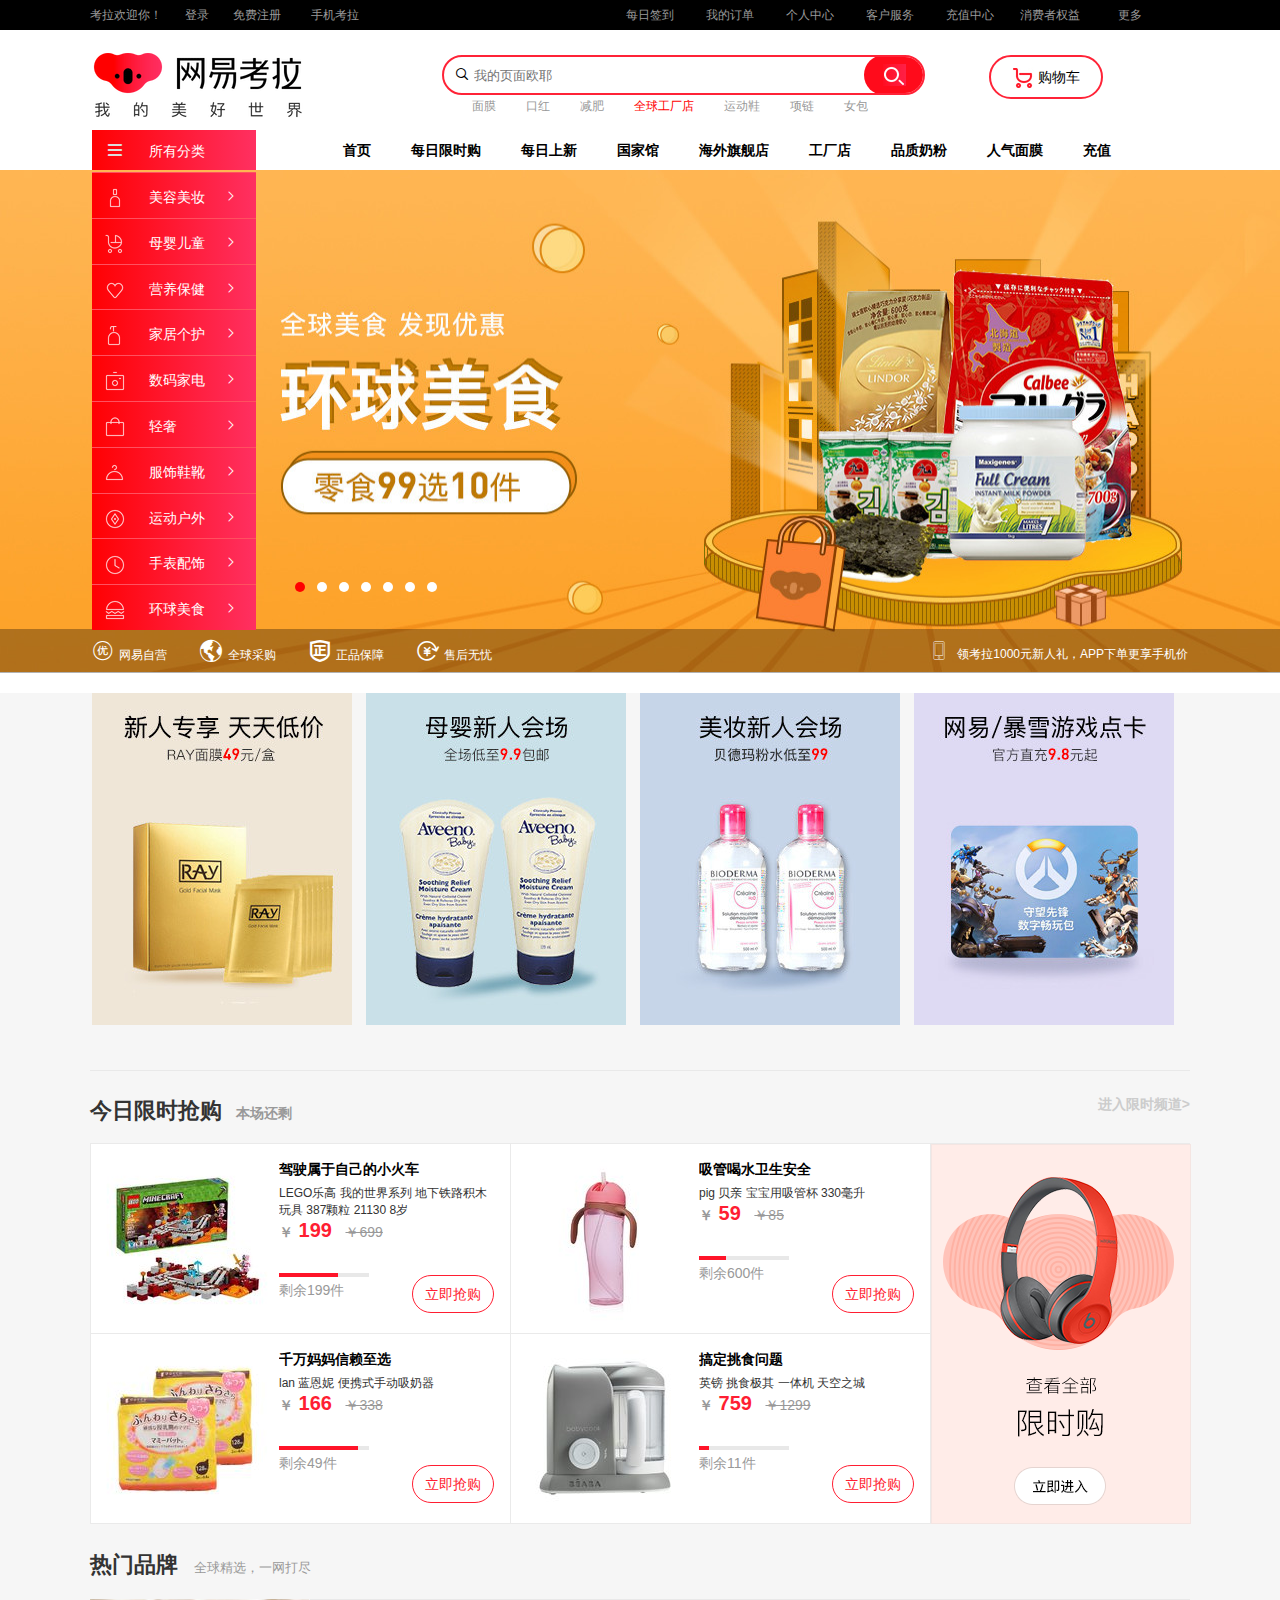
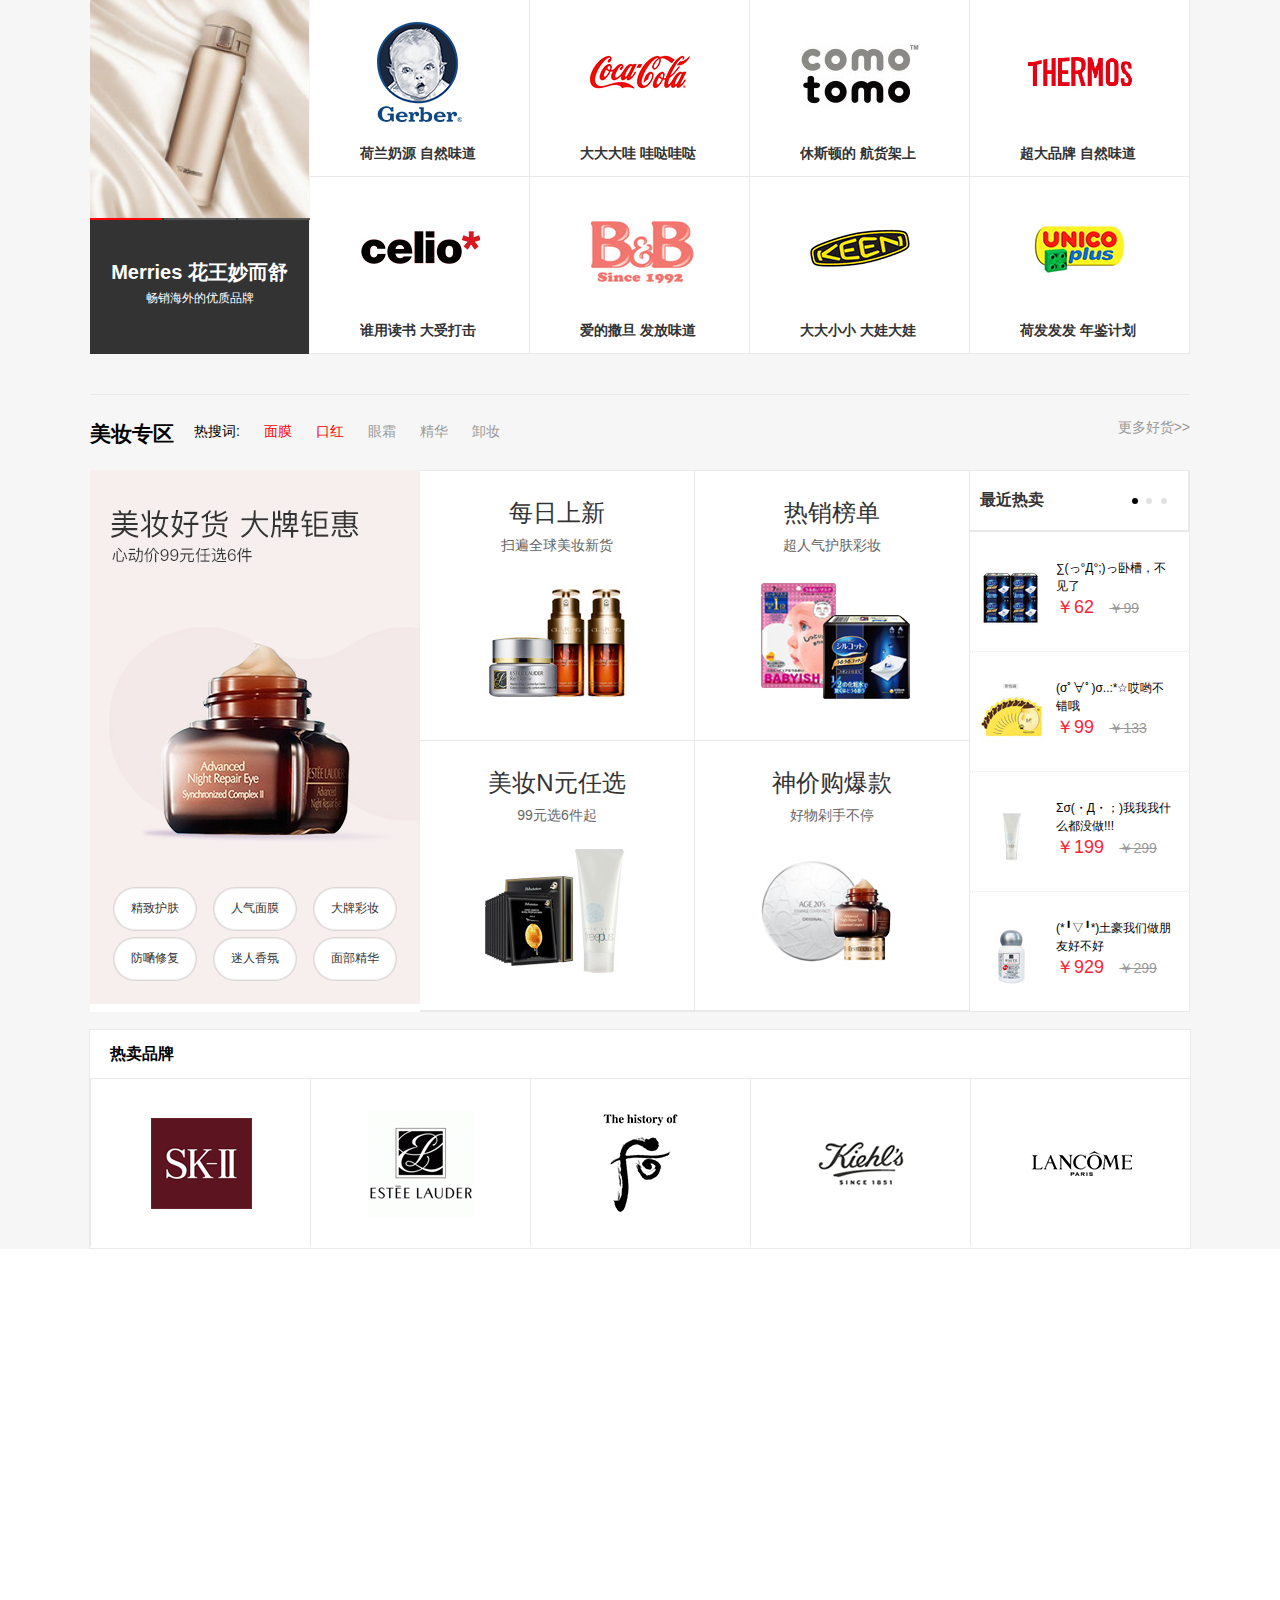
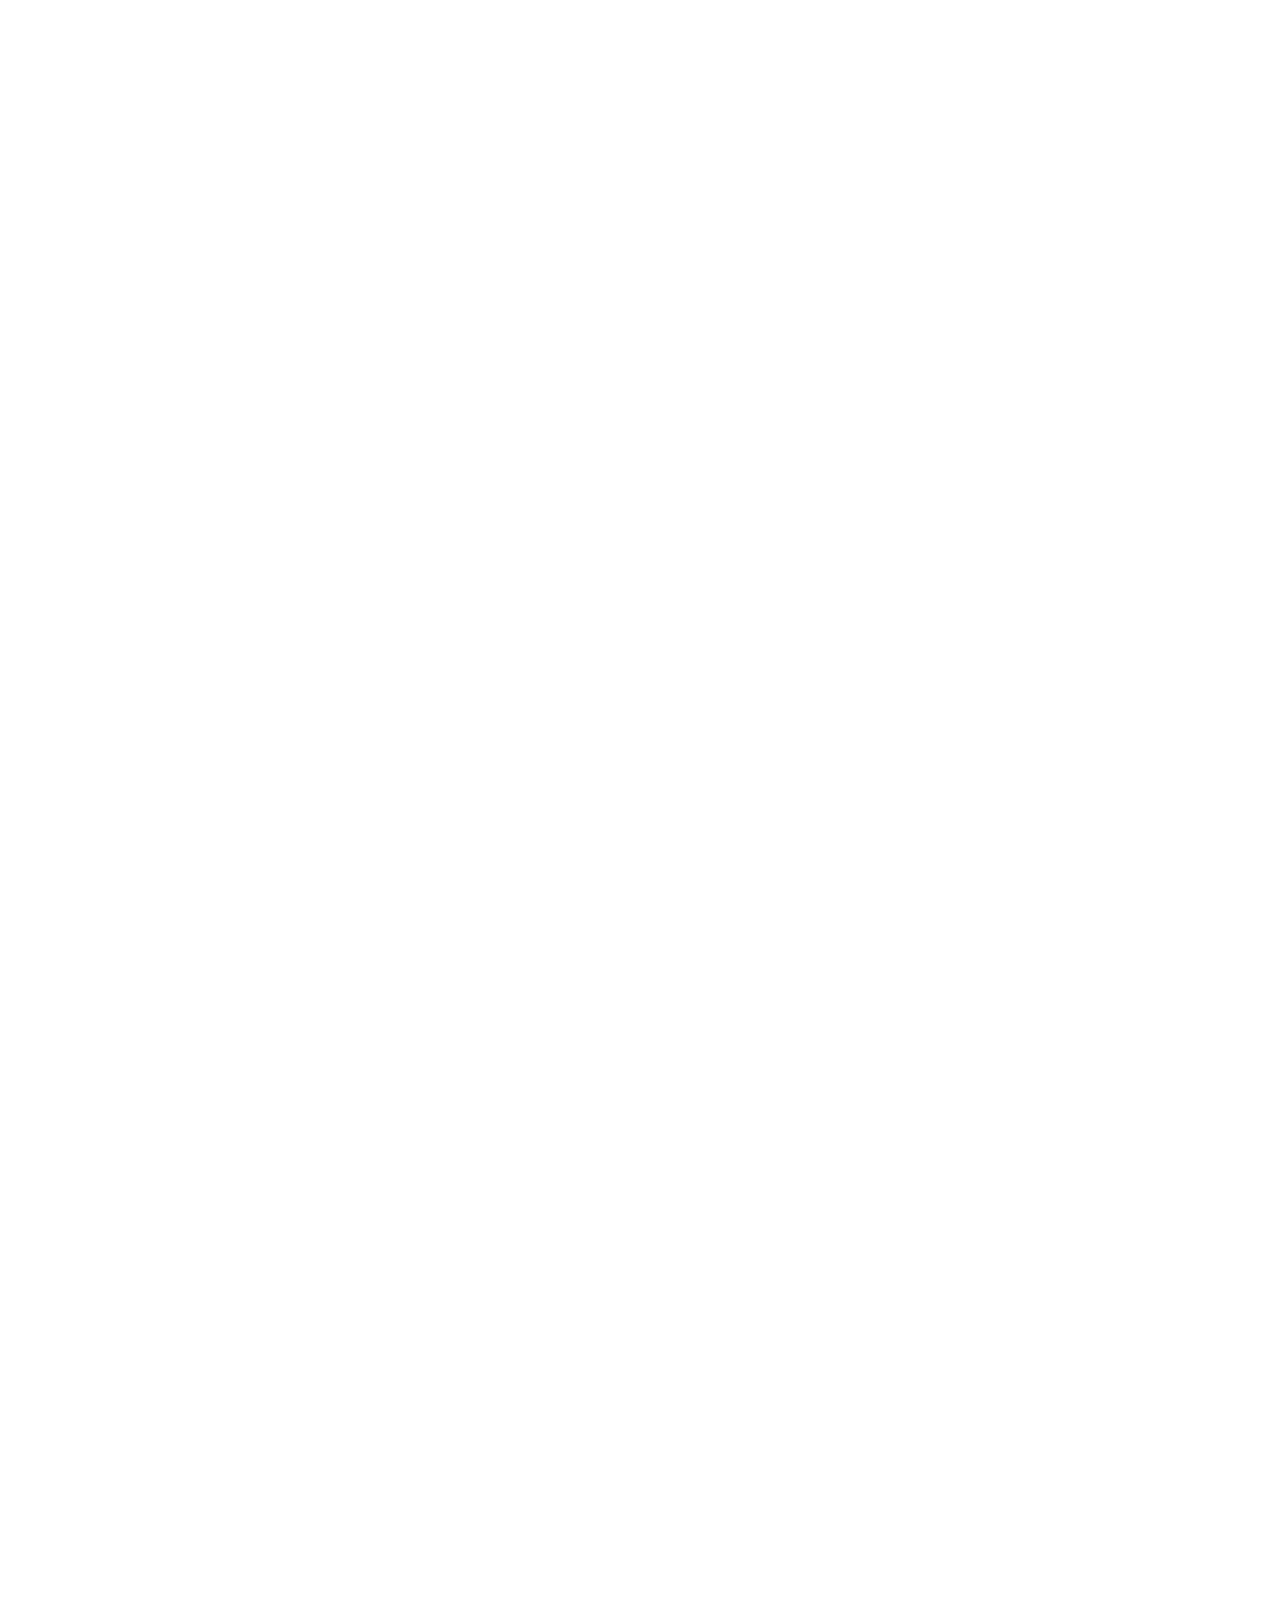
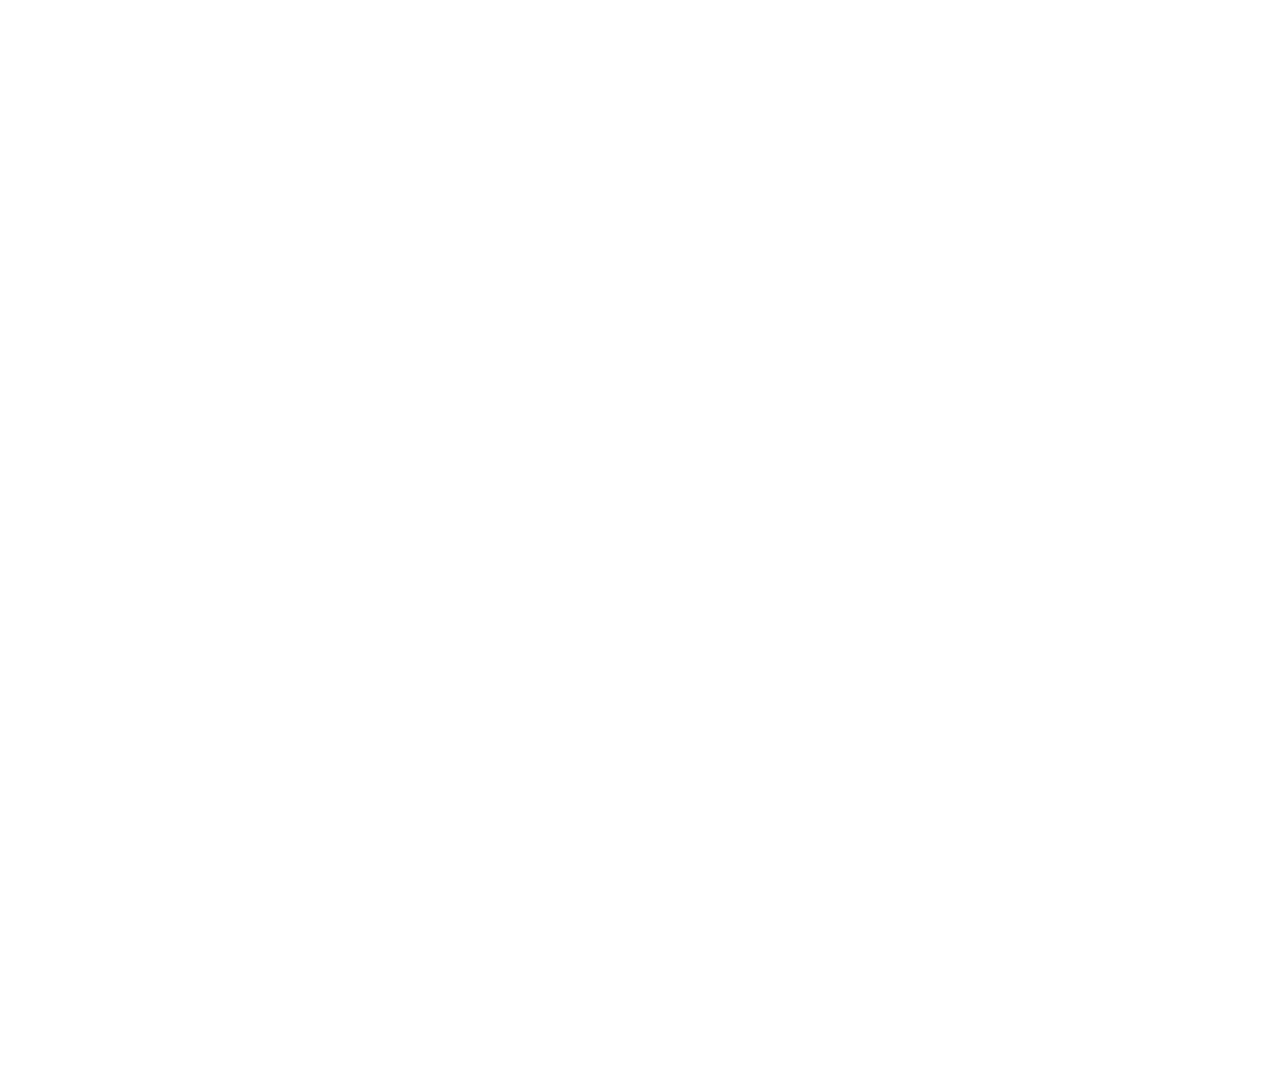
==== index.html @ 3dd7b2b2 "第一次上传" ====
<!DOCTYPE html>
<html>
	<head>
		<meta charset="UTF-8">
		<title></title>
		<link rel="stylesheet" href="css/style.css" />
		<link rel="stylesheet" href="css/style2.css" />
		<link rel="stylesheet" href="font/iconfont.css" />
	</head>
	<body>
		<!--顶部-->
		<div class="top_nav">
			<div class="top_box mar">
				<div class ="top_l left">
					<span class = "top_logo">考拉欢迎你！</span>
					<a href="">登录</a>
					<a href="">免费注册</a>
				</div>
				<div class="top_c left">
					<a href="">手机考拉</a>
						<div id="topxiazai">
							<img src="img/2dcode-yx.png" />
							<p>下载APP</p>
							<p>领1000元新人礼包</p>
						</div>
				</div>
				
				<ul class="top_r right">
					
					<li class="top_r_1">
						<a>每日签到</a>
					</li>
				
					<li class="top_r_1">
						<a>我的订单</a>
					</li>
					
					<li class="top_r_2">
						<a>个人中心</a>
						<ul>
							<li><a href="">我的优惠</a></li>
							<li><a href="">账号管理</a></li>
							<li><a href="">我的金豆</a></li>
							<li><a href="">我的红包</a></li>
							<li><a href="">售后管理</a></li>
							<li><a href="">我的优惠券</a></li>
						</ul>
					</li>
					
					<li class="top_r_2">
						<a>客户服务</a>
						<ul>
							<li><a href="">我的优惠</a></li>
							<li><a href="">账号管理</a></li>
							<li><a href="">我的金豆</a></li>
							<li><a href="">我的红包</a></li>
							<li><a href="">售后管理</a></li>
							<li><a href="">我的优惠券</a></li>
						</ul>
					</li>
					
					<li class="top_r_2">
						<a>充值中心</a>
						<ul>
							<li><a href="">我的优惠</a></li>
							<li><a href="">账号管理</a></li>
							<li><a href="">我的金豆</a></li>
							<li><a href="">我的红包</a></li>
							<li><a href="">售后管理</a></li>
							<li><a href="">我的优惠券</a></li>
						</ul>
					</li>
					
					<li class="top_r_2">
						<a>消费者权益</a>
						<ul>
							<li><a href="">我的优惠</a></li>
							<li><a href="">账号管理</a></li>
							<li><a href="">我的金豆</a></li>
							<li><a href="">我的红包</a></li>
							<li><a href="">售后管理</a></li>
							<li><a href="">我的优惠券</a></li>
						</ul>
					</li>
					
					<li class="top_r_2 top_mor top_lastli">
						<a>更多</a>
						<ul>
							<li><a href="">我的优惠</a></li>
							<li><a href="">账号管理</a></li>
							<li><a href="">我的金豆</a></li>
							<li><a href="">我的红包</a></li>
							<li><a href="">售后管理</a></li>
							<li><a href="">我的优惠券</a></li>
						</ul>
					</li>	
				</ul>				
			</div>
		</div>
		
		
		<!--header-->
		<header class="dohead">
			<div class="boxhead mar">
				<a class="head_logo" href=""><img src="logo.gif" /></a>
					<div class="dohead_c">
						<div class="findbox">
							<span><i class="iconfont findtop">&#xe6e4;</i></span>
							<input id="findhead" type="text" placeholder="我的页面欧耶">
							<span class="findlast"></span>
						</div>	
						<ul class="dohead_c_list">
							<li><a href="">面膜</a></li>
							<li><a href="">口红</a></li>
							<li><a href="">减肥</a></li>
							<li class="head_listred"><a href="">全球工厂店</a></li>
							<li><a href="">运动鞋</a></li>
							<li><a href="">项链</a></li>
							<li><a href="">女包</a></li>
						</ul>	
				</div>
					<a href="" class="shopcar">
						<i><img src="img/02.jpg"/></i>
						<span>购物车</span>
					</a>
			</div>
		</header>
		

		
		<!--导航栏-->
		<nav class="navbox">
			<div class="tabbox mar" >
				<div class="tabmuch">
					<div class="tabs"><i class="iconfont">&#xe611;</i></div>
					<span>所有分类</span>
						<ul class="tablist">
							<li>
								<img src="img/1cet9magj32_40_40.png">
								<img class="zblock" src="img/1cet9me3j68_40_40.png">
								<span>美容美妆</span>
								<i class="iconfont">&#xe612;</i>
								<!--二级菜单-->
								<div class="navcontent">
									<div class="navcontent_left">
										<div class="navcontent_leftt">
											<div class="navcontent_leftt_l">
												<p>护肤</p>
												<a style="color:red" href="">洁面</a>
												<a href="">卸妆</a>
												<a style="color:red" href="">爽肤水</a>
												<a href="">面霜</a>
												<a href="">眼部护理</a>
												<a style="color:red" href="">精华</a>
												<a style="color:red" href="">乳液/凝胶</a>
												<a href="">手/足护理</a>
												<a href="">身体护理</a>
												<a href="">唇部护理</a>
												<a style="color:red" href="">护肤套装</a>
												<a style="color:red" href="">男士面膜</a>
												<a href="">精油理疗</a>
												<a href="">面部护肤</a>
												<a style="color:red" href="">男士护肤</a>
												
											</div>
											<div class="navcontent_leftt_r">
												<p>面膜</p>
												<a href="">美迪惠尔</a>
												<a href="">jmsolution</a>
												<a style="color:red" href="">RAY</a>
												<a href="">Dr.jart+</a>
												<a href="">JAYJUN</a>
												<a href="">春雨</a>
												<a href="">SNP</a>
												<a style="color:red" href="">佑天兰</a>
												<a href="">香蒲丽</a>
												<a href="">森田药妆</a>
												<a href="">肌美精</a>
												<a href="">丽得姿</a>
												<a href="">其他面膜</a>
												
											</div>
										</div>
										<div class="navcontent_leftc">
											<div class="navcontent_leftcl">
												<p>防晒修复</p>
												<a href="">BB霜/CC霜</a>
												<a href="">唇膏/彩妆</a>
												<a href="">隔离/装前</a>
												<a href="">粉底</a>
												<a href="">粉饼/散粉</a>
												<a style="color:red" href="">美甲</a>
												<a style="color:red" href="">眼线</a>
												<a href="">眉笔</a>
												<a style="color:red" href="">睫毛膏</a>
												<a href="">眼影</a>
												<a href="">腮红</a>
												<a href="">遮瑕</a>
												<a href="">高光/修颜</a>
												<a style="color:red" href="">香水</a>
												<a href="">化妆工具</a>
												<a href="">彩妆工具</a>
											</div>
											<div class="navcontent_leftcr">
												<p>彩妆</p>
												<a href="">安耐晒</a>
												<a href="">娜丽丝</a>
												<a href="">RE.CIPE</a>
												<a href="">碧柔</a>
												<a style="color:red" href="">水宝宝</a>
												<a href="">香蕉船</a>
												<a href="">ultrasun</a>
												<a href="">苏菲娜</a>
												<a href="">高丝</a>
												<a href="">其他防晒</a>
											</div>	
										</div>											
										<div  class="navcontent_leftb">
											<p>香水/香氛</p>
											<a href="">男士香水</a>
											<a href="">女士香水</a>
											<a href="">香水套装</a>
										</div>
									</div>
									<div class="navrightbox">
										<div class="navcontent_rigt">
											<a href=""><img src="img/ieft86iu85_120_120.jpg" alt="" /></a>
											<a href=""><img src="img/idvqc2kv42.jpg" alt="" /></a>
											<a href=""><img src="img/iedmyq5196.jpg" alt="" /></a>
											<a href=""><img src="img/ie9wevvj80.jpg" alt="" /></a>
											<a href=""><img src="img/iewe99dw5_300_300.jpg" alt="" /></a>
											<a href=""><img src="img/iewkwf9w41_300_300.jpg" alt="" /></a>
										</div>
										<div class="navcontern_rigb">
											<a href=""><img src="img/iqmf9t6y71_244_100.jpg" /></a>
										</div>
									</div>
									
								</div>
							
							</li>
							
							<li>
								<img src="img/1cet9lmhg85_40_40.png">
								<img class="zblock" src="img/1cet9ls7k45_40_40.png">
								<span>母婴儿童</span>
								<i class="iconfont">&#xe612;</i>
								<div class="navcontent">
									<div class="navcontent_left">
										<div class="navcontent_leftt">
											<div class="navcontent_leftt_l">
												<p>护肤</p>
												<a style="color:red" href="">洁面</a>
												<a href="">卸妆</a>
												<a style="color:red" href="">爽肤水</a>
												<a href="">面霜</a>
												<a href="">眼部护理</a>
												<a style="color:red" href="">精华</a>
												<a style="color:red" href="">乳液/凝胶</a>
												<a href="">手/足护理</a>
												<a href="">身体护理</a>
												<a href="">唇部护理</a>
												<a style="color:red" href="">护肤套装</a>
												<a style="color:red" href="">男士面膜</a>
												<a href="">精油理疗</a>
												<a href="">面部护肤</a>
												<a style="color:red" href="">男士护肤</a>
												
											</div>
											<div class="navcontent_leftt_r">
												<p>面膜</p>
												<a href="">美迪惠尔</a>
												<a href="">jmsolution</a>
												<a style="color:red" href="">RAY</a>
												<a href="">Dr.jart+</a>
												<a href="">JAYJUN</a>
												<a href="">春雨</a>
												<a href="">SNP</a>
												<a style="color:red" href="">佑天兰</a>
												<a href="">香蒲丽</a>
												<a href="">森田药妆</a>
												<a href="">肌美精</a>
												<a href="">丽得姿</a>
												<a href="">其他面膜</a>
												
											</div>
										</div>
										<div class="navcontent_leftc">
											<div class="navcontent_leftcl">
												<p>防晒修复</p>
												<a href="">BB霜/CC霜</a>
												<a href="">唇膏/彩妆</a>
												<a href="">隔离/装前</a>
												<a href="">粉底</a>
												<a href="">粉饼/散粉</a>
												<a style="color:red" href="">美甲</a>
												<a style="color:red" href="">眼线</a>
												<a href="">眉笔</a>
												<a style="color:red" href="">睫毛膏</a>
												<a href="">眼影</a>
												<a href="">腮红</a>
												<a href="">遮瑕</a>
												<a href="">高光/修颜</a>
												<a style="color:red" href="">香水</a>
												<a href="">化妆工具</a>
												<a href="">彩妆工具</a>
											</div>
											<div class="navcontent_leftcr">
												<p>彩妆</p>
												<a href="">安耐晒</a>
												<a href="">娜丽丝</a>
												<a href="">RE.CIPE</a>
												<a href="">碧柔</a>
												<a style="color:red" href="">水宝宝</a>
												<a href="">香蕉船</a>
												<a href="">ultrasun</a>
												<a href="">苏菲娜</a>
												<a href="">高丝</a>
												<a href="">其他防晒</a>
											</div>	
										</div>											
										<div  class="navcontent_leftb">
											<p>香水/香氛</p>
											<a href="">男士香水</a>
											<a href="">女士香水</a>
											<a href="">香水套装</a>
										</div>
									</div>
									<div class="navrightbox">
										<div class="navcontent_rigt">
											<a href=""><img src="img/ieft86iu85_120_120.jpg" alt="" /></a>
											<a href=""><img src="img/idvqc2kv42.jpg" alt="" /></a>
											<a href=""><img src="img/iedmyq5196.jpg" alt="" /></a>
											<a href=""><img src="img/ie9wevvj80.jpg" alt="" /></a>
											<a href=""><img src="img/iewe99dw5_300_300.jpg" alt="" /></a>
											<a href=""><img src="img/iewkwf9w41_300_300.jpg" alt="" /></a>
										</div>
										<div class="navcontern_rigb">
											<a href=""><img src="img/iqmf9t6y71_244_100.jpg" /></a>
										</div>
									</div>
									
								</div>
							</li>
							<li>
								<img src="img/1cet9no5t81_40_40.png">
								<img class="zblock" src="img/1cet9nrmp35_40_40.png">
								<span>营养保健</span>
								<i class="iconfont">&#xe612;</i>
								<div class="navcontent">
									<div class="navcontent_left">
										<div class="navcontent_leftt">
											<div class="navcontent_leftt_l">
												<p>护肤</p>
												<a style="color:red" href="">洁面</a>
												<a href="">卸妆</a>
												<a style="color:red" href="">爽肤水</a>
												<a href="">面霜</a>
												<a href="">眼部护理</a>
												<a style="color:red" href="">精华</a>
												<a style="color:red" href="">乳液/凝胶</a>
												<a href="">手/足护理</a>
												<a href="">身体护理</a>
												<a href="">唇部护理</a>
												<a style="color:red" href="">护肤套装</a>
												<a style="color:red" href="">男士面膜</a>
												<a href="">精油理疗</a>
												<a href="">面部护肤</a>
												<a style="color:red" href="">男士护肤</a>
												
											</div>
											<div class="navcontent_leftt_r">
												<p>面膜</p>
												<a href="">美迪惠尔</a>
												<a href="">jmsolution</a>
												<a style="color:red" href="">RAY</a>
												<a href="">Dr.jart+</a>
												<a href="">JAYJUN</a>
												<a href="">春雨</a>
												<a href="">SNP</a>
												<a style="color:red" href="">佑天兰</a>
												<a href="">香蒲丽</a>
												<a href="">森田药妆</a>
												<a href="">肌美精</a>
												<a href="">丽得姿</a>
												<a href="">其他面膜</a>
												
											</div>
										</div>
										<div class="navcontent_leftc">
											<div class="navcontent_leftcl">
												<p>防晒修复</p>
												<a href="">BB霜/CC霜</a>
												<a href="">唇膏/彩妆</a>
												<a href="">隔离/装前</a>
												<a href="">粉底</a>
												<a href="">粉饼/散粉</a>
												<a style="color:red" href="">美甲</a>
												<a style="color:red" href="">眼线</a>
												<a href="">眉笔</a>
												<a style="color:red" href="">睫毛膏</a>
												<a href="">眼影</a>
												<a href="">腮红</a>
												<a href="">遮瑕</a>
												<a href="">高光/修颜</a>
												<a style="color:red" href="">香水</a>
												<a href="">化妆工具</a>
												<a href="">彩妆工具</a>
											</div>
											<div class="navcontent_leftcr">
												<p>彩妆</p>
												<a href="">安耐晒</a>
												<a href="">娜丽丝</a>
												<a href="">RE.CIPE</a>
												<a href="">碧柔</a>
												<a style="color:red" href="">水宝宝</a>
												<a href="">香蕉船</a>
												<a href="">ultrasun</a>
												<a href="">苏菲娜</a>
												<a href="">高丝</a>
												<a href="">其他防晒</a>
											</div>	
										</div>											
										<div  class="navcontent_leftb">
											<p>香水/香氛</p>
											<a href="">男士香水</a>
											<a href="">女士香水</a>
											<a href="">香水套装</a>
										</div>
									</div>
									<div class="navrightbox">
										<div class="navcontent_rigt">
											<a href=""><img src="img/ieft86iu85_120_120.jpg" alt="" /></a>
											<a href=""><img src="img/idvqc2kv42.jpg" alt="" /></a>
											<a href=""><img src="img/iedmyq5196.jpg" alt="" /></a>
											<a href=""><img src="img/ie9wevvj80.jpg" alt="" /></a>
											<a href=""><img src="img/iewe99dw5_300_300.jpg" alt="" /></a>
											<a href=""><img src="img/iewkwf9w41_300_300.jpg" alt="" /></a>
										</div>
										<div class="navcontern_rigb">
											<a href=""><img src="img/iqmf9t6y71_244_100.jpg" /></a>
										</div>
									</div>
									
								</div>
							</li>
							<li>
								<img src="img/1cet9n9g361_40_40.png">
								<img class="zblock" src="img/1cet9ndou57_40_40.png">
								<span>家居个护</span>
								<i class="iconfont">&#xe612;</i>
								<div class="navcontent">
									<div class="navcontent_left">
										<div class="navcontent_leftt">
											<div class="navcontent_leftt_l">
												<p>护肤</p>
												<a style="color:red" href="">洁面</a>
												<a href="">卸妆</a>
												<a style="color:red" href="">爽肤水</a>
												<a href="">面霜</a>
												<a href="">眼部护理</a>
												<a style="color:red" href="">精华</a>
												<a style="color:red" href="">乳液/凝胶</a>
												<a href="">手/足护理</a>
												<a href="">身体护理</a>
												<a href="">唇部护理</a>
												<a style="color:red" href="">护肤套装</a>
												<a style="color:red" href="">男士面膜</a>
												<a href="">精油理疗</a>
												<a href="">面部护肤</a>
												<a style="color:red" href="">男士护肤</a>
												
											</div>
											<div class="navcontent_leftt_r">
												<p>面膜</p>
												<a href="">美迪惠尔</a>
												<a href="">jmsolution</a>
												<a style="color:red" href="">RAY</a>
												<a href="">Dr.jart+</a>
												<a href="">JAYJUN</a>
												<a href="">春雨</a>
												<a href="">SNP</a>
												<a style="color:red" href="">佑天兰</a>
												<a href="">香蒲丽</a>
												<a href="">森田药妆</a>
												<a href="">肌美精</a>
												<a href="">丽得姿</a>
												<a href="">其他面膜</a>
												
											</div>
										</div>
										<div class="navcontent_leftc">
											<div class="navcontent_leftcl">
												<p>防晒修复</p>
												<a href="">BB霜/CC霜</a>
												<a href="">唇膏/彩妆</a>
												<a href="">隔离/装前</a>
												<a href="">粉底</a>
												<a href="">粉饼/散粉</a>
												<a style="color:red" href="">美甲</a>
												<a style="color:red" href="">眼线</a>
												<a href="">眉笔</a>
												<a style="color:red" href="">睫毛膏</a>
												<a href="">眼影</a>
												<a href="">腮红</a>
												<a href="">遮瑕</a>
												<a href="">高光/修颜</a>
												<a style="color:red" href="">香水</a>
												<a href="">化妆工具</a>
												<a href="">彩妆工具</a>
											</div>
											<div class="navcontent_leftcr">
												<p>彩妆</p>
												<a href="">安耐晒</a>
												<a href="">娜丽丝</a>
												<a href="">RE.CIPE</a>
												<a href="">碧柔</a>
												<a style="color:red" href="">水宝宝</a>
												<a href="">香蕉船</a>
												<a href="">ultrasun</a>
												<a href="">苏菲娜</a>
												<a href="">高丝</a>
												<a href="">其他防晒</a>
											</div>	
										</div>											
										<div  class="navcontent_leftb">
											<p>香水/香氛</p>
											<a href="">男士香水</a>
											<a href="">女士香水</a>
											<a href="">香水套装</a>
										</div>
									</div>
									<div class="navrightbox">
										<div class="navcontent_rigt">
											<a href=""><img src="img/ieft86iu85_120_120.jpg" alt="" /></a>
											<a href=""><img src="img/idvqc2kv42.jpg" alt="" /></a>
											<a href=""><img src="img/iedmyq5196.jpg" alt="" /></a>
											<a href=""><img src="img/ie9wevvj80.jpg" alt="" /></a>
											<a href=""><img src="img/iewe99dw5_300_300.jpg" alt="" /></a>
											<a href=""><img src="img/iewkwf9w41_300_300.jpg" alt="" /></a>
										</div>
										<div class="navcontern_rigb">
											<a href=""><img src="img/iqmf9t6y71_244_100.jpg" /></a>
										</div>
									</div>
									
								</div>
							</li>
							<li>
								<img src="img/1cet9ogop45_40_40.png">
								<img class="zblock" src="img/1cet9ojpr14_40_40.png">
								<span>数码家电</span>
								<i class="iconfont">&#xe612;</i>
								<div class="navcontent">
									<div class="navcontent_left">
										<div class="navcontent_leftt">
											<div class="navcontent_leftt_l">
												<p>护肤</p>
												<a style="color:red" href="">洁面</a>
												<a href="">卸妆</a>
												<a style="color:red" href="">爽肤水</a>
												<a href="">面霜</a>
												<a href="">眼部护理</a>
												<a style="color:red" href="">精华</a>
												<a style="color:red" href="">乳液/凝胶</a>
												<a href="">手/足护理</a>
												<a href="">身体护理</a>
												<a href="">唇部护理</a>
												<a style="color:red" href="">护肤套装</a>
												<a style="color:red" href="">男士面膜</a>
												<a href="">精油理疗</a>
												<a href="">面部护肤</a>
												<a style="color:red" href="">男士护肤</a>
												
											</div>
											<div class="navcontent_leftt_r">
												<p>面膜</p>
												<a href="">美迪惠尔</a>
												<a href="">jmsolution</a>
												<a style="color:red" href="">RAY</a>
												<a href="">Dr.jart+</a>
												<a href="">JAYJUN</a>
												<a href="">春雨</a>
												<a href="">SNP</a>
												<a style="color:red" href="">佑天兰</a>
												<a href="">香蒲丽</a>
												<a href="">森田药妆</a>
												<a href="">肌美精</a>
												<a href="">丽得姿</a>
												<a href="">其他面膜</a>
												
											</div>
										</div>
										<div class="navcontent_leftc">
											<div class="navcontent_leftcl">
												<p>防晒修复</p>
												<a href="">BB霜/CC霜</a>
												<a href="">唇膏/彩妆</a>
												<a href="">隔离/装前</a>
												<a href="">粉底</a>
												<a href="">粉饼/散粉</a>
												<a style="color:red" href="">美甲</a>
												<a style="color:red" href="">眼线</a>
												<a href="">眉笔</a>
												<a style="color:red" href="">睫毛膏</a>
												<a href="">眼影</a>
												<a href="">腮红</a>
												<a href="">遮瑕</a>
												<a href="">高光/修颜</a>
												<a style="color:red" href="">香水</a>
												<a href="">化妆工具</a>
												<a href="">彩妆工具</a>
											</div>
											<div class="navcontent_leftcr">
												<p>彩妆</p>
												<a href="">安耐晒</a>
												<a href="">娜丽丝</a>
												<a href="">RE.CIPE</a>
												<a href="">碧柔</a>
												<a style="color:red" href="">水宝宝</a>
												<a href="">香蕉船</a>
												<a href="">ultrasun</a>
												<a href="">苏菲娜</a>
												<a href="">高丝</a>
												<a href="">其他防晒</a>
											</div>	
										</div>											
										<div  class="navcontent_leftb">
											<p>香水/香氛</p>
											<a href="">男士香水</a>
											<a href="">女士香水</a>
											<a href="">香水套装</a>
										</div>
									</div>
									<div class="navrightbox">
										<div class="navcontent_rigt">
											<a href=""><img src="img/ieft86iu85_120_120.jpg" alt="" /></a>
											<a href=""><img src="img/idvqc2kv42.jpg" alt="" /></a>
											<a href=""><img src="img/iedmyq5196.jpg" alt="" /></a>
											<a href=""><img src="img/ie9wevvj80.jpg" alt="" /></a>
											<a href=""><img src="img/iewe99dw5_300_300.jpg" alt="" /></a>
											<a href=""><img src="img/iewkwf9w41_300_300.jpg" alt="" /></a>
										</div>
										<div class="navcontern_rigb">
											<a href=""><img src="img/iqmf9t6y71_244_100.jpg" /></a>
										</div>
									</div>
									
								</div>
							</li>
							<li>
								<img src="img/1cet9mvrc65_40_40.png">
								<img class="zblock" src="img/1cet9msvd91_40_40.png">
								<span>轻奢</span>
								<i class="iconfont">&#xe612;</i>
								<div class="navcontent">
									<div class="navcontent_left">
										<div class="navcontent_leftt">
											<div class="navcontent_leftt_l">
												<p>护肤</p>
												<a style="color:red" href="">洁面</a>
												<a href="">卸妆</a>
												<a style="color:red" href="">爽肤水</a>
												<a href="">面霜</a>
												<a href="">眼部护理</a>
												<a style="color:red" href="">精华</a>
												<a style="color:red" href="">乳液/凝胶</a>
												<a href="">手/足护理</a>
												<a href="">身体护理</a>
												<a href="">唇部护理</a>
												<a style="color:red" href="">护肤套装</a>
												<a style="color:red" href="">男士面膜</a>
												<a href="">精油理疗</a>
												<a href="">面部护肤</a>
												<a style="color:red" href="">男士护肤</a>
												
											</div>
											<div class="navcontent_leftt_r">
												<p>面膜</p>
												<a href="">美迪惠尔</a>
												<a href="">jmsolution</a>
												<a style="color:red" href="">RAY</a>
												<a href="">Dr.jart+</a>
												<a href="">JAYJUN</a>
												<a href="">春雨</a>
												<a href="">SNP</a>
												<a style="color:red" href="">佑天兰</a>
												<a href="">香蒲丽</a>
												<a href="">森田药妆</a>
												<a href="">肌美精</a>
												<a href="">丽得姿</a>
												<a href="">其他面膜</a>
												
											</div>
										</div>
										<div class="navcontent_leftc">
											<div class="navcontent_leftcl">
												<p>防晒修复</p>
												<a href="">BB霜/CC霜</a>
												<a href="">唇膏/彩妆</a>
												<a href="">隔离/装前</a>
												<a href="">粉底</a>
												<a href="">粉饼/散粉</a>
												<a style="color:red" href="">美甲</a>
												<a style="color:red" href="">眼线</a>
												<a href="">眉笔</a>
												<a style="color:red" href="">睫毛膏</a>
												<a href="">眼影</a>
												<a href="">腮红</a>
												<a href="">遮瑕</a>
												<a href="">高光/修颜</a>
												<a style="color:red" href="">香水</a>
												<a href="">化妆工具</a>
												<a href="">彩妆工具</a>
											</div>
											<div class="navcontent_leftcr">
												<p>彩妆</p>
												<a href="">安耐晒</a>
												<a href="">娜丽丝</a>
												<a href="">RE.CIPE</a>
												<a href="">碧柔</a>
												<a style="color:red" href="">水宝宝</a>
												<a href="">香蕉船</a>
												<a href="">ultrasun</a>
												<a href="">苏菲娜</a>
												<a href="">高丝</a>
												<a href="">其他防晒</a>
											</div>	
										</div>											
										<div  class="navcontent_leftb">
											<p>香水/香氛</p>
											<a href="">男士香水</a>
											<a href="">女士香水</a>
											<a href="">香水套装</a>
										</div>
									</div>
									<div class="navrightbox">
										<div class="navcontent_rigt">
											<a href=""><img src="img/ieft86iu85_120_120.jpg" alt="" /></a>
											<a href=""><img src="img/idvqc2kv42.jpg" alt="" /></a>
											<a href=""><img src="img/iedmyq5196.jpg" alt="" /></a>
											<a href=""><img src="img/ie9wevvj80.jpg" alt="" /></a>
											<a href=""><img src="img/iewe99dw5_300_300.jpg" alt="" /></a>
											<a href=""><img src="img/iewkwf9w41_300_300.jpg" alt="" /></a>
										</div>
										<div class="navcontern_rigb">
											<a href=""><img src="img/iqmf9t6y71_244_100.jpg" /></a>
										</div>
									</div>
									
								</div>
							</li>
							<li>
								<img src="img/1cet9peo633_40_40.png">
								<img class="zblock" src="img/1cet9pia154_40_40.png">
								<span>服饰鞋靴</span>
								<i class="iconfont">&#xe612;</i>
								<div class="navcontent">
									<div class="navcontent_left">
										<div class="navcontent_leftt">
											<div class="navcontent_leftt_l">
												<p>护肤</p>
												<a style="color:red" href="">洁面</a>
												<a href="">卸妆</a>
												<a style="color:red" href="">爽肤水</a>
												<a href="">面霜</a>
												<a href="">眼部护理</a>
												<a style="color:red" href="">精华</a>
												<a style="color:red" href="">乳液/凝胶</a>
												<a href="">手/足护理</a>
												<a href="">身体护理</a>
												<a href="">唇部护理</a>
												<a style="color:red" href="">护肤套装</a>
												<a style="color:red" href="">男士面膜</a>
												<a href="">精油理疗</a>
												<a href="">面部护肤</a>
												<a style="color:red" href="">男士护肤</a>
												
											</div>
											<div class="navcontent_leftt_r">
												<p>面膜</p>
												<a href="">美迪惠尔</a>
												<a href="">jmsolution</a>
												<a style="color:red" href="">RAY</a>
												<a href="">Dr.jart+</a>
												<a href="">JAYJUN</a>
												<a href="">春雨</a>
												<a href="">SNP</a>
												<a style="color:red" href="">佑天兰</a>
												<a href="">香蒲丽</a>
												<a href="">森田药妆</a>
												<a href="">肌美精</a>
												<a href="">丽得姿</a>
												<a href="">其他面膜</a>
												
											</div>
										</div>
										<div class="navcontent_leftc">
											<div class="navcontent_leftcl">
												<p>防晒修复</p>
												<a href="">BB霜/CC霜</a>
												<a href="">唇膏/彩妆</a>
												<a href="">隔离/装前</a>
												<a href="">粉底</a>
												<a href="">粉饼/散粉</a>
												<a style="color:red" href="">美甲</a>
												<a style="color:red" href="">眼线</a>
												<a href="">眉笔</a>
												<a style="color:red" href="">睫毛膏</a>
												<a href="">眼影</a>
												<a href="">腮红</a>
												<a href="">遮瑕</a>
												<a href="">高光/修颜</a>
												<a style="color:red" href="">香水</a>
												<a href="">化妆工具</a>
												<a href="">彩妆工具</a>
											</div>
											<div class="navcontent_leftcr">
												<p>彩妆</p>
												<a href="">安耐晒</a>
												<a href="">娜丽丝</a>
												<a href="">RE.CIPE</a>
												<a href="">碧柔</a>
												<a style="color:red" href="">水宝宝</a>
												<a href="">香蕉船</a>
												<a href="">ultrasun</a>
												<a href="">苏菲娜</a>
												<a href="">高丝</a>
												<a href="">其他防晒</a>
											</div>	
										</div>											
										<div  class="navcontent_leftb">
											<p>香水/香氛</p>
											<a href="">男士香水</a>
											<a href="">女士香水</a>
											<a href="">香水套装</a>
										</div>
									</div>
									<div class="navrightbox">
										<div class="navcontent_rigt">
											<a href=""><img src="img/ieft86iu85_120_120.jpg" alt="" /></a>
											<a href=""><img src="img/idvqc2kv42.jpg" alt="" /></a>
											<a href=""><img src="img/iedmyq5196.jpg" alt="" /></a>
											<a href=""><img src="img/ie9wevvj80.jpg" alt="" /></a>
											<a href=""><img src="img/iewe99dw5_300_300.jpg" alt="" /></a>
											<a href=""><img src="img/iewkwf9w41_300_300.jpg" alt="" /></a>
										</div>
										<div class="navcontern_rigb">
											<a href=""><img src="img/iqmf9t6y71_244_100.jpg" /></a>
										</div>
									</div>
									
								</div>
							</li>
							<li>
								<img src="img/1cet9p5fv45_40_40.png">
								<img class="zblock" src="img/1cet9p8db3_40_40.png">
								<span>运动户外</span>
								<i class="iconfont">&#xe612;</i>
								<div class="navcontent">
									<div class="navcontent_left">
										<div class="navcontent_leftt">
											<div class="navcontent_leftt_l">
												<p>护肤</p>
												<a style="color:red" href="">洁面</a>
												<a href="">卸妆</a>
												<a style="color:red" href="">爽肤水</a>
												<a href="">面霜</a>
												<a href="">眼部护理</a>
												<a style="color:red" href="">精华</a>
												<a style="color:red" href="">乳液/凝胶</a>
												<a href="">手/足护理</a>
												<a href="">身体护理</a>
												<a href="">唇部护理</a>
												<a style="color:red" href="">护肤套装</a>
												<a style="color:red" href="">男士面膜</a>
												<a href="">精油理疗</a>
												<a href="">面部护肤</a>
												<a style="color:red" href="">男士护肤</a>
												
											</div>
											<div class="navcontent_leftt_r">
												<p>面膜</p>
												<a href="">美迪惠尔</a>
												<a href="">jmsolution</a>
												<a style="color:red" href="">RAY</a>
												<a href="">Dr.jart+</a>
												<a href="">JAYJUN</a>
												<a href="">春雨</a>
												<a href="">SNP</a>
												<a style="color:red" href="">佑天兰</a>
												<a href="">香蒲丽</a>
												<a href="">森田药妆</a>
												<a href="">肌美精</a>
												<a href="">丽得姿</a>
												<a href="">其他面膜</a>
												
											</div>
										</div>
										<div class="navcontent_leftc">
											<div class="navcontent_leftcl">
												<p>防晒修复</p>
												<a href="">BB霜/CC霜</a>
												<a href="">唇膏/彩妆</a>
												<a href="">隔离/装前</a>
												<a href="">粉底</a>
												<a href="">粉饼/散粉</a>
												<a style="color:red" href="">美甲</a>
												<a style="color:red" href="">眼线</a>
												<a href="">眉笔</a>
												<a style="color:red" href="">睫毛膏</a>
												<a href="">眼影</a>
												<a href="">腮红</a>
												<a href="">遮瑕</a>
												<a href="">高光/修颜</a>
												<a style="color:red" href="">香水</a>
												<a href="">化妆工具</a>
												<a href="">彩妆工具</a>
											</div>
											<div class="navcontent_leftcr">
												<p>彩妆</p>
												<a href="">安耐晒</a>
												<a href="">娜丽丝</a>
												<a href="">RE.CIPE</a>
												<a href="">碧柔</a>
												<a style="color:red" href="">水宝宝</a>
												<a href="">香蕉船</a>
												<a href="">ultrasun</a>
												<a href="">苏菲娜</a>
												<a href="">高丝</a>
												<a href="">其他防晒</a>
											</div>	
										</div>											
										<div  class="navcontent_leftb">
											<p>香水/香氛</p>
											<a href="">男士香水</a>
											<a href="">女士香水</a>
											<a href="">香水套装</a>
										</div>
									</div>
									<div class="navrightbox">
										<div class="navcontent_rigt">
											<a href=""><img src="img/ieft86iu85_120_120.jpg" alt="" /></a>
											<a href=""><img src="img/idvqc2kv42.jpg" alt="" /></a>
											<a href=""><img src="img/iedmyq5196.jpg" alt="" /></a>
											<a href=""><img src="img/ie9wevvj80.jpg" alt="" /></a>
											<a href=""><img src="img/iewe99dw5_300_300.jpg" alt="" /></a>
											<a href=""><img src="img/iewkwf9w41_300_300.jpg" alt="" /></a>
										</div>
										<div class="navcontern_rigb">
											<a href=""><img src="img/iqmf9t6y71_244_100.jpg" /></a>
										</div>
									</div>
									
								</div>
							</li>
							<li>
								<img src="img/1cet9o36p76_40_40.png">
								<img class="zblock" src="img/1cet9o6e796_40_40.png">
								<span>手表配饰</span>
								<i class="iconfont">&#xe612;</i>
								<div class="navcontent">
									<div class="navcontent_left">
										<div class="navcontent_leftt">
											<div class="navcontent_leftt_l">
												<p>护肤</p>
												<a style="color:red" href="">洁面</a>
												<a href="">卸妆</a>
												<a style="color:red" href="">爽肤水</a>
												<a href="">面霜</a>
												<a href="">眼部护理</a>
												<a style="color:red" href="">精华</a>
												<a style="color:red" href="">乳液/凝胶</a>
												<a href="">手/足护理</a>
												<a href="">身体护理</a>
												<a href="">唇部护理</a>
												<a style="color:red" href="">护肤套装</a>
												<a style="color:red" href="">男士面膜</a>
												<a href="">精油理疗</a>
												<a href="">面部护肤</a>
												<a style="color:red" href="">男士护肤</a>
												
											</div>
											<div class="navcontent_leftt_r">
												<p>面膜</p>
												<a href="">美迪惠尔</a>
												<a href="">jmsolution</a>
												<a style="color:red" href="">RAY</a>
												<a href="">Dr.jart+</a>
												<a href="">JAYJUN</a>
												<a href="">春雨</a>
												<a href="">SNP</a>
												<a style="color:red" href="">佑天兰</a>
												<a href="">香蒲丽</a>
												<a href="">森田药妆</a>
												<a href="">肌美精</a>
												<a href="">丽得姿</a>
												<a href="">其他面膜</a>
												
											</div>
										</div>
										<div class="navcontent_leftc">
											<div class="navcontent_leftcl">
												<p>防晒修复</p>
												<a href="">BB霜/CC霜</a>
												<a href="">唇膏/彩妆</a>
												<a href="">隔离/装前</a>
												<a href="">粉底</a>
												<a href="">粉饼/散粉</a>
												<a style="color:red" href="">美甲</a>
												<a style="color:red" href="">眼线</a>
												<a href="">眉笔</a>
												<a style="color:red" href="">睫毛膏</a>
												<a href="">眼影</a>
												<a href="">腮红</a>
												<a href="">遮瑕</a>
												<a href="">高光/修颜</a>
												<a style="color:red" href="">香水</a>
												<a href="">化妆工具</a>
												<a href="">彩妆工具</a>
											</div>
											<div class="navcontent_leftcr">
												<p>彩妆</p>
												<a href="">安耐晒</a>
												<a href="">娜丽丝</a>
												<a href="">RE.CIPE</a>
												<a href="">碧柔</a>
												<a style="color:red" href="">水宝宝</a>
												<a href="">香蕉船</a>
												<a href="">ultrasun</a>
												<a href="">苏菲娜</a>
												<a href="">高丝</a>
												<a href="">其他防晒</a>
											</div>	
										</div>											
										<div  class="navcontent_leftb">
											<p>香水/香氛</p>
											<a href="">男士香水</a>
											<a href="">女士香水</a>
											<a href="">香水套装</a>
										</div>
									</div>
									<div class="navrightbox">
										<div class="navcontent_rigt">
											<a href=""><img src="img/ieft86iu85_120_120.jpg" alt="" /></a>
											<a href=""><img src="img/idvqc2kv42.jpg" alt="" /></a>
											<a href=""><img src="img/iedmyq5196.jpg" alt="" /></a>
											<a href=""><img src="img/ie9wevvj80.jpg" alt="" /></a>
											<a href=""><img src="img/iewe99dw5_300_300.jpg" alt="" /></a>
											<a href=""><img src="img/iewkwf9w41_300_300.jpg" alt="" /></a>
										</div>
										<div class="navcontern_rigb">
											<a href=""><img src="img/iqmf9t6y71_244_100.jpg" /></a>
										</div>
									</div>
									
								</div>
							</li>
							<li>
								<img src="img/1cet9or5050_40_40.png">
								<img class="zblock" src="img/1cet9oun595_40_40.png">
								<span>环球美食</span>
								<i class="iconfont">&#xe612;</i>
								<div class="navcontent">
									<div class="navcontent_left">
										<div class="navcontent_leftt">
											<div class="navcontent_leftt_l">
												<p>护肤</p>
												<a style="color:red" href="">洁面</a>
												<a href="">卸妆</a>
												<a style="color:red" href="">爽肤水</a>
												<a href="">面霜</a>
												<a href="">眼部护理</a>
												<a style="color:red" href="">精华</a>
												<a style="color:red" href="">乳液/凝胶</a>
												<a href="">手/足护理</a>
												<a href="">身体护理</a>
												<a href="">唇部护理</a>
												<a style="color:red" href="">护肤套装</a>
												<a style="color:red" href="">男士面膜</a>
												<a href="">精油理疗</a>
												<a href="">面部护肤</a>
												<a style="color:red" href="">男士护肤</a>
												
											</div>
											<div class="navcontent_leftt_r">
												<p>面膜</p>
												<a href="">美迪惠尔</a>
												<a href="">jmsolution</a>
												<a style="color:red" href="">RAY</a>
												<a href="">Dr.jart+</a>
												<a href="">JAYJUN</a>
												<a href="">春雨</a>
												<a href="">SNP</a>
												<a style="color:red" href="">佑天兰</a>
												<a href="">香蒲丽</a>
												<a href="">森田药妆</a>
												<a href="">肌美精</a>
												<a href="">丽得姿</a>
												<a href="">其他面膜</a>
												
											</div>
										</div>
										<div class="navcontent_leftc">
											<div class="navcontent_leftcl">
												<p>防晒修复</p>
												<a href="">BB霜/CC霜</a>
												<a href="">唇膏/彩妆</a>
												<a href="">隔离/装前</a>
												<a href="">粉底</a>
												<a href="">粉饼/散粉</a>
												<a style="color:red" href="">美甲</a>
												<a style="color:red" href="">眼线</a>
												<a href="">眉笔</a>
												<a style="color:red" href="">睫毛膏</a>
												<a href="">眼影</a>
												<a href="">腮红</a>
												<a href="">遮瑕</a>
												<a href="">高光/修颜</a>
												<a style="color:red" href="">香水</a>
												<a href="">化妆工具</a>
												<a href="">彩妆工具</a>
											</div>
											<div class="navcontent_leftcr">
												<p>彩妆</p>
												<a href="">安耐晒</a>
												<a href="">娜丽丝</a>
												<a href="">RE.CIPE</a>
												<a href="">碧柔</a>
												<a style="color:red" href="">水宝宝</a>
												<a href="">香蕉船</a>
												<a href="">ultrasun</a>
												<a href="">苏菲娜</a>
												<a href="">高丝</a>
												<a href="">其他防晒</a>
											</div>	
										</div>											
										<div  class="navcontent_leftb">
											<p>香水/香氛</p>
											<a href="">男士香水</a>
											<a href="">女士香水</a>
											<a href="">香水套装</a>
										</div>
									</div>
									<div class="navrightbox">
										<div class="navcontent_rigt">
											<a href=""><img src="img/ieft86iu85_120_120.jpg" alt="" /></a>
											<a href=""><img src="img/idvqc2kv42.jpg" alt="" /></a>
											<a href=""><img src="img/iedmyq5196.jpg" alt="" /></a>
											<a href=""><img src="img/ie9wevvj80.jpg" alt="" /></a>
											<a href=""><img src="img/iewe99dw5_300_300.jpg" alt="" /></a>
											<a href=""><img src="img/iewkwf9w41_300_300.jpg" alt="" /></a>
										</div>
										<div class="navcontern_rigb">
											<a href=""><img src="img/iqmf9t6y71_244_100.jpg" /></a>
										</div>
									</div>
									
								</div>
							</li>
						</ul>
				</div>
				<ul class="navlist">
					<li><a href="">首页</a></li>
					<li><a href="">每日限时购</a></li>
					<li><a href="">每日上新</a></li>
					<li><a href="">国家馆</a></li>
					<li><a href="">海外旗舰店</a></li>
					<li><a href="">工厂店</a></li>
					<li><a href="">品质奶粉</a></li>
					<li><a href="">人气面膜</a></li>
					<li><a href="">充值</a></li>
				</ul>	
			</div>
		</nav>
		
		
		<!--banner图-->
		<div id="imgbox">
			<ul class="bannerulist">
				<li style="z-index: 11;"><a href=""><img src="img/zO5GecrtrUep08aaIJ9VHVoXPCdLlOT1811271650_1920_506.jpg" alt="" /></a></li>
				<li><a href=""><img src="img/xhkSUo2vnfsrHAt1akkvT1811272040_1920_506.jpg" alt="" /></a></li>
				<li><a href=""><img src="img/CdHDTV6xaKqP3I0oPChE1mT1811272051_1920_506.jpg" alt="" /></a></li>
				<li><a href=""><img src="img/2sbwkyFrQSl3Lg8KPCT1811272135_1920_506.jpg" alt="" /></a></li>
				<li><a href=""><img src="img/1attAqoQ0ypHAa15UQoqPCIBsh-Scb8T18010291455_1920_506.jpg" alt="" /></a></li>
				<li><a href=""><img src="img/fT1Uet7dPHiAupPKWUKgPCZzaIT1811281605_1920_506.jpg" alt="" /></a></li>
				<li><a href=""><img src="img/CHiek5Tm9qiEOLI9111T1811272054_1920_506.jpg" alt="" /></a></li>
			</ul>
			<ol class="bannerbut">
				<li style="background: red;"></li>
				<li></li>
				<li></li>
				<li></li>
				<li></li>
				<li></li>
				<li></li>
			</ol>
			<div class="btnbox">
			<span class="btnleft"><i style="font-size: 30px;" class="iconfont">&#xe60a;</i></span>
			<span class="btnright"><i style="font-size: 30px;" class="iconfont">&#xe622;</i></span>
			</div>
		</div>
			<div class="dilist">
				<div class="dilist_box mar">
					<div class="dilist_left">
						<div>
							<i class="iconfont">&#xf007f;</i>
							<a href="">网易自营</a>
						</div>
						<div>
							<i class="iconfont">&#xe663;</i>
							<a href="">全球采购</a>
						</div>
						<div>
							<i class="iconfont">&#xe640;</i>
							<a href="">正品保障</a>
						</div>
						<div>
							<i class="iconfont">&#xe631;</i>
							<a href="">售后无忧</a>
						</div>
					</div>
					<div class="dilist_right right">
						<i class="iconfont">&#xe605;</i>
						<a href="">领考拉1000元新人礼，APP下单更享手机价</a>
					</div>
				</div>
			</div>
		
		<div class="contentbox">
			
			<!--楼梯左-->
			<!--<div class="indexlefts" style="position: absolute;">
				<a href=""><img src="img/ip50ucjr81_99_49.jpg"</a>
				<ul class="indexleft_t">
					<li><a href="">今日限时购</a></li>
					<li><a href="">热门品牌</a></li>
				</ul>
				<ul class="indexleft_b">
					<li><a href="">母婴专区</a></li>
					<li><a href="">美容彩妆</a></li>
					<li><a href="">服饰鞋包</a></li>
					<li><a href="">家居个护</a></li>
					<li><a href="">营养保健</a></li>
					<li><a href="">手表配饰</a></li>
					<li><a href="">数码家电</a></li>
					<li><a href="">运动户外</a></li>
				</ul>
				<a href=""><img src="img/izgqdo7f9_99_128.jpg"></a>
				</div>-->
			
			
			<ul class="content_top mar">
				
				<li><a href=""><img src="img/1coim7d1361_260_332.jpg" alt="" /></a></li>
				<li><a href=""><img src="img/1coim7ti941_260_332.jpg" alt="" /></a></li>
				<li><a href=""><img src="img/1ctcfm46h92_260_332.jpg" alt="" /></a></li>
				<li><a style="margin-right: 0;" href=""><img src="img/1coldekf255_260_332.jpg" alt="" /></a></li>
			</ul>
			
			<!--限时购-->
			<div class="timebox mar">
				<h2>
					<span>今日限时抢购</span>
					本场还剩&nbsp;
					<b class="timebox_over"></b>
					<a href="">进入限时频道></a>
				</h2>
				
				<div class="timebox_left">
					<ul>
						<li class="timebox_tl">
							<a href=""><img src="img/001.jpg"></a>
							<div>
							<h3>驾驶属于自己的小火车</h3>
							<a href="">LEGO乐高 我的世界系列 地下铁路积木玩具 387颗粒 21130 8岁</a>
							<p>
								<em>￥</em>
								199
								<del>￥699</del>
							</p>
							<div>
								<b style="width: 66%"></b>
							</div>
							<em>剩余199件</em>
							<a class="timebuy" href="">立即抢购</a>
							</div>
						</li>
						<li>
							<a href=""><img src="img/002.jpg"></a>
							<div>
							<h3>吸管喝水卫生安全</h3>
							<a href="">pig 贝亲 宝宝用吸管杯 330毫升</a>
							<p>
								<em>￥</em>
								59
								<del>￥85</del>
							</p>
							<div>
								<b style="width: 30%"></b>
							</div>
							<em>剩余600件</em>
							<a class="timebuy" href="">立即抢购</a>
							</div>
						</li>
						<li>
							<a href=""><img src="img/003.jpg"></a>
							<div>
							<h3>千万妈妈信赖至选</h3>
							<a  href="">lan 蓝恩妮 便携式手动吸奶器</a>
							<p>
								<em>￥</em>
								166
								<del>￥338</del>
							</p>
							<div>
								<b style="width: 88%"></b>
							</div>
							<em>剩余49件</em>
							<a class="timebuy" href="">立即抢购</a>
							</div>
						</li>
						<li>
							<a href=""><img src="img/004.jpg"></a>
							<div>
							<h3>搞定挑食问题</h3>
							<a href="">英镑 挑食极其 一体机 天空之城</a>
							<p>
								<em>￥</em>
								759
								<del>￥1299</del>
							</p>
							<div>
								<b style="width: 11%"></b>
							</div>
							<em>剩余11件</em>
							<a class="timebuy" href="">立即抢购</a>
							</div>
						</li>
					</ul>
					<div class="timebox_right">
						<a href="">
							<img src="img/1cetc1p0c60_260_380.png">
						</a>
					</div>
				</div>
			</div>
			
			<!--reimen-->
			<div class="small_con mar">
				<h2>
					热门品牌
					<i>全球精选，一网打尽</i>
				</h2>
				<div class="small_left_box">
					<div class="small_banner">
						<ul class="small_left left">
							
							<li style="z-index:2;">
								<a href=""><img src="img/1c01afp6931_400_400.jpg">
								<div class="small_bannercb">
								<i>Merries 花王妙而舒</i>
								<p>畅销海外的优质品牌</p>
								</div>
								</a>
							</li>
							
							<li>
								<a href=""><img src="img/b2.jpg">

								<div class="small_bannercb">
								<i>Animeas 真滴好用</i>
								<p>谁用谁知道啊</p>
								</div>
								</a>
							</li>
							
							<li>
								<a href=""><img src="img/b3.jpg">
								<div class="small_bannercb">
								<i>wodiguigui 啥玩意</i>
								<p>用了都说好啊</p>
								</div>
								</a>
							</li>
					</ul>
					<ul class="small_banner_mid">
						<li style="background: red;"></li>
						<li></li>
						<li></li>
					</ul>
					<span><i class="small_banner_btnl iconfont">&#xe60a;</i></span>
					<span><i class="small_banner_btnr iconfont">&#xe622;</i></span>
					</div>
					
					
					
					<ol class="small_right right">
						<li >
							<a href="">
							<em>关注</em>
							<img src="img/ibwaaevb49.jpg">
							<b>532423人关注该品牌</b>
								<i>进入品牌</i>
							<p>荷兰奶源 自然味道</p>
							</a>
						</li>
						<li>
							<a href="">
							<em>关注</em>
							<img src="img/igbparbr60_120_120.jpg">
							<b>765734人关注该品牌</b>
								<i>进入品牌</i>
							<p>大大大哇 哇哒哇哒</p>
							</a>
						</li>
						<li>
							<a href="">
							<em>关注</em>
							<img src="img/ibu5ibg166.jpg">
							<b>90787人关注该品牌</b>
								<i>进入品牌</i>
							<p>休斯顿的 航货架上</p>
							</a>
						</li>
						<li>
							<a href="">
							<em>关注</em>
							<img src="img/ig1oirv958_120_120.jpg">
							<b>465734人关注该品牌</b>
								<i>进入品牌</i>
							<p>超大品牌 自然味道</p>
							</a>
						</li>
						<li>
							<a href="">
							<em>关注</em>
							<img src="img/1bjhmb16163_120_120.jpg">
							<b>732734人关注该品牌</b>
								<i>进入品牌</i>
							<p>谁用读书 大受打击</p>
							</a>
						</li>
						<li>
							<a href="">
							<em>关注</em>
							<img src="img/1co800m3m28_120_120.jpg">
							<b>443734人关注该品牌</b>
								<i>进入品牌</i>
							<p>爱的撒旦 发放味道</p>
							</a>
						</li>
						<li>
							<a href="">
							<em>关注</em>
							<img src="img/iojshlll10_120_120.jpg">
							<b>232423人关注该品牌</b>
								<i>进入品牌</i>
							<p>大大小小 大娃大娃</p>
							</a>
						</li>
						<li>
							<a href="">
							<em>关注</em>
							<img src="img/ig1plpsc89_120_120.jpg">
							<b>346734人关注该品牌</b>
								<i>进入品牌</i>
							<p>荷发发发 年鉴计划</p>
							</a>
						</li>
						
					</ol>
				</div>
			</div>
			
			<!--meizhuang-->
			
			<div class="girl">
				<div class="girl_header">
					<h2>美妆专区</h2>
					<ul>
						<li>热搜词:</li>
						<li><a style="color: red;" href="">面膜</a></li>
						<li><a style="color: red;" href="">口红</a></li>
						<li><a href="">眼霜</a></li>
						<li><a href="">精华</a></li>
						<li><a href="">卸妆</a></li>
					</ul>
					<a class="gim" href="">更多好货>></a>
				</div>
				<div class="girl_left">
					<a href=""><img src="img/1FtzCbxfT2yHbhCqfORvT1811261546_330_542.jpg"></a>
					<ul class="gis">
						<li><a href="">精致护肤</a></li>
						<li><a href="">人气面膜</a></li>
						<li><a href="">大牌彩妆</a></li>
						<li><a href="">防嗮修复</a></li>
						<li><a href="">迷人香氛</a></li>
						<li><a href="">面部精华</a></li>
					</ul>
				</div>
				
				<div class="girl_center">
					<ul class="girl_cc">
						<li>
							<a href="">
								<h3>每日上新</h3>
								<p>扫遍全球美妆新货</p>
								<img src="img/2bEI4TPTFTbcefQgssLIT1811261707_180_144.jpg">
							</a>
						</li>
						<li>
							<a href="">
								<h3>热销榜单</h3>
								<p>超人气护肤彩妆</p>
								<img src="img/ybMv0y5zMFNBplpEnDKxa9qT1811261728_180_144.jpg">
							</a>
						</li>
						<li>
							<a href="">
								<h3>美妆N元任选</h3>
								<p>99元选6件起</p>
								<img src="img/vAhTrMm6boBh0bW7oerMT1811261716_180_144.jpg">
							</a>
						</li>
						<li>
							<a href="">
								<h3>神价购爆款</h3>
								<p>好物剁手不停</p>
								<img src="img/FsUTJMRvzDX3t9LoCM10T1811261734_180_144.jpg">
							</a>
						</li>
					</ul>
				</div>
				<div class="girl_right">
				<h3 class="gitl_rightt">
					最近热卖
					<ul class="banop">
						<li style="background: #000;"></li>
						<li></li>
						<li></li>
					</ul>
				</h3>
				
				<div style="z-index: 1;" class="girl_ban">
					<div>
						<a href=""><img src="img/66e319e1c9ce4f90adf23bc9ba830adc1543558616942jp3my3bp10280.jpg"></a>
						<p>∑(っ°Д°;)っ卧槽，不见了</p>
						<span>￥62</span>
						<del>￥99</del>
					</div>
					<div>
						<a href=""><img src="img/008a1842de5a4c3485e3ef1a1d9e32c91543481873225jp2d97br13076.jpg"></a>
						<p>(σﾟ∀ﾟ)σ..:*☆哎哟不错哦</p>
						<span>￥99</span>
						<del>￥133</del>
					</div>
					<div>
						<a href=""><img src="img/imq35qx294_800_800 (1).jpg"></a>
						<p>Σσ(・Д・；)我我我什么都没做!!!</p>
						<span>￥199</span>
						<del>￥299</del>
					</div>
					<div>
						<a href=""><img src="img/ix8ypn6l63_800_800 (1).jpg"></a>
						<p>(*╹▽╹*)土豪我们做朋友好不好</p>
						<span>￥929</span>
						<del>￥299</del>
					</div>
				</div>
				
				<div class="girl_ban">
					<div>
						<a href=""><img src="img/53bffba0f2fa4dc6a0029e9a6ada329d1533645234133jkjorw4s11226 (1).jpg"></a>
						<p>ᕙ༼ຈلﻝ͜ ຈ༽ᕗI'm the power</p>
						<span>￥299</span>
						<del>￥399</del>
					</div>
					<div>
						<a href=""><img src="img/d0e6ac9c56d84023989a84ad5e49d6911540902437459jnvpiy1r10344 (1).jpg"></a>
						<p>(*▼ｰ(｡-_-｡)画风不对，如何相爱</p>
						<span>￥2299</span>
						<del>￥2399</del>
					</div>
					<div>
						<a href=""><img src="img/e44cfa2d0b8d4ebf8eae664c636632331524726077902jgg6jf7b11762.jpg"></a>
						<p>๑乛◡乛๑卡在了奇怪的地方</p>
						<span>￥29</span>
						<del>￥39</del>
					</div>
					<div>
						<a href=""><img src="img/1bii86pic2_800_800 (1).jpg"></a>
						<p>_(:ι」∠)_好饿，但是不想动</p>
						<span>￥599</span>
						<del>￥899</del>
					</div>
				</div>
				
				<div class="girl_ban">
					<div>
						<a href=""><img src="img/d9d5b82412ba46a19f6cdffd7557702d1523512320462jfw3wdyu12217 (1).jpg"></a>
						<p>(ノ_；＼( ｀ロ´)／谁敢欺负我的人！</p>
						<span>￥423</span>
						<del>￥659</del>
					</div>
					<div>
						<a href=""><img src="img/856b6548cf9540e0967d4339baf01d941521617373843jf0rp3pu10987 (1).jpg"></a>
						<p>●'ω')_旦~ 请你喝茶</p>
						<span>￥432</span>
						<del>￥566</del>
					</div>
					<div>
						<a href=""><img src="img/a48f24d6f44f4205af0b8f65643673db1526527665220jh9z5ove12224.jpg"></a>
						<p>我不休息我还能学</p>
						<span>￥669</span>
						<del>￥999</del>
					</div>
					<div>
						<a href=""><img src="img/1bkm2of3t33_800_800.jpg"></a>
						<p>（*゜Д゜）σ凸←自爆按钮 </p>
						<span>￥1299</span>
						<del>￥1399</del>
					</div>
				</div>
				
			</div>
		</div>
			
		<div class="allcon mar">
			<h2>热卖品牌</h2>
			<ul>
				<li><a href=""><img src="img/ieft86iu85_120_120.jpg" alt="" /></a></li>
				<li><a href=""><img src="img/idvqc2kv42.jpg" alt="" /></a></li>
				<li><a href=""><img src="img/ifxc1ubr35_120_120.jpg" alt="" /></a></li>
				<li><a href=""><img src="img/ii71no6h49_120_120.jpg" alt="" /></a></li>
				<li><a href=""><img src="img/icc1uivj43.jpg" alt="" /></a></li>
			</ul>
		</div>	
			
			
			
			
			
		</div>
	
	
	
	
	
	<div style="height: 3000px;width: 100%;">
		
	</div>
	
	
	
	
	</body>
</html>
<script type="text/javascript" src="js/jquery-1.11.1.min.js" ></script>
<script type="text/javascript" src="js/jq.js" ></script>
---- css/style.css ----
body,ol,ul,h1,h2,h3,h4,h5,h6,p,th,td,dl,dd,form,fieldset,legend,input,textarea,select{margin:0;padding:0} 
body{font:12px "微软雅黑","Arial Narrow",HELVETICA;background:#fff;}
a{text-decoration:none} 
em{font-style:normal}
li{list-style:none}
img{border:0;vertical-align:middle} 
table{border-collapse:collapse;border-spacing:0}
p{word-wrap:break-word}
i{font-style: normal;}
.noborder{border:0;}
.left{floaT:left;}
.right{float:right;}
.mar{margin:0 auto;}

.top_nav{
	width:100%;
	height:30px;
	background:#000;
}
.top_box{
	width:1100px;
	height:30px;
}
.top_box a{
	color:#999;
	line-height: 30px;
	font-size: 12px;
}
.top_l a{
	margin-right: 20px;
}
.top_c{
	margin-left: 10px;
	position: relative;
}
.top_r li{
	float: left;
	width: 80px;
	height: 30px;
	text-align: center;
}
.top_lastli{
	margin-right: 20px;
}
.top_logo{
	color:#999;
	margin-right: 20px;
}
.top_l a:hover{
	color:#fff;
}
.top_r_1 a:hover{
	color:#fff;
}
.top_r_2:hover{
	background: #FFF;
	cursor:pointer ;
}
.top_r_2 ul{
	width:90px;
	height: 180px;
	border: 1px solid #999;
	display: none;
}
.top_r_2 ul li{
	height: 30px;
	line-height:30px;
	text-align: center;
}
.top_r_2 li:hover a{
	color:red;
}
.top_r_2:hover ul{
	display: block;
	position: relative;
	background: #FFF;
	z-index:1;
}
#topxiazai{
	position: absolute;
	top:35px;
	left:-25px;
	text-align: center;
	line-height: 15px;
	font-size: 14px;
	border: 3px solid #fff;
	color: red;
	display: none;
	background: #fff;
	
}
---- css/style2.css ----
input {
  outline: none;
}

textarea {
  outline: none;
}

.dohead {
  width: 100%;
  height: 100px;
  background: #fff;
}
.dohead .boxhead {
  width: 1096px;
  height: 100px;
}
.dohead .boxhead .head_logo {
  display: inline-block;
  margin-top: 20px;
  width: 212px;
  height: 68px;
  overflow: hidden;
}
.dohead .boxhead .dohead_c {
  width: 511px;
  height: 64px;
  display: inline-block;
  margin: 25px 0 0 135px;
  overflow: hidden;
}
.dohead .boxhead .dohead_c .findbox {
  width: 479px;
  height: 36px;
  border-radius: 50px;
  border: 2px solid #ff2337;
  overflow: hidden;
}
.dohead .boxhead .dohead_c .findbox #findhead {
  width: 410px;
  height: 24px;
  border: none;
  margin-top: 6px;
}
.dohead .boxhead .dohead_c .findbox .findtop {
  margin-left: 10px;
}
.dohead .boxhead .dohead_c .findbox .findlast {
  display: block;
  width: 60px;
  height: 40px;
  position: relative;
  top: -32px;
  left: 420px;
  border-radius: 50px;
  background: url(../img/01.jpg) center no-repeat #ff0b1b;
}
.dohead .boxhead .dohead_c .findbox .findlast:hover {
  opacity: 0.8;
  cursor: pointer;
}
.dohead .boxhead .dohead_c .dohead_c_list {
  width: 461px;
  height: 22px;
}
.dohead .boxhead .dohead_c .dohead_c_list li {
  float: left;
  margin-left: 30px;
  line-height: 22px;
}
.dohead .boxhead .dohead_c .dohead_c_list li a {
  color: #999;
}
.dohead .boxhead .dohead_c .dohead_c_list li:hover a {
  border-bottom: 1px solid #999;
}
.dohead .boxhead .dohead_c .dohead_c_list .head_listred a {
  color: red;
}
.dohead .shopcar {
  width: 110px;
  height: 40px;
  border-radius: 50px;
  border: 2px solid #ff2337;
  display: block;
  float: right;
  margin: 25px 85px 0 0px;
  text-align: center;
  line-height: 40px;
  font-size: 14px;
  color: #000000;
}
.dohead .shopcar:hover {
  color: red;
  background-color: rgba(255, 8, 15, 0.1);
}

.head_fixed {
  width: 100%;
  height: 51px;
  background: #fff;
}
.head_fixed .boxhead {
  width: 1096px;
  height: 51px;
}
.head_fixed .boxhead .head_logo {
  display: inline-block;
  width: 162px;
  height: 40px;
  overflow: hidden;
}
.head_fixed .boxhead .dohead_c {
  width: 511px;
  height: 40px;
  display: inline-block;
  margin-left: 180px;
}
.head_fixed .boxhead .dohead_c .findbox {
  width: 479px;
  height: 36px;
  border-radius: 50px;
  border: 2px solid #ff2337;
  margin-top: 5px;
  overflow: hidden;
}
.head_fixed .boxhead .dohead_c .findbox #findhead {
  width: 410px;
  height: 24px;
  border: none;
  margin-top: 6px;
}
.head_fixed .boxhead .dohead_c .findbox .findtop {
  margin-left: 10px;
}
.head_fixed .boxhead .dohead_c .findbox .findlast {
  display: block;
  width: 60px;
  height: 40px;
  position: relative;
  top: -32px;
  left: 420px;
  border-radius: 50px;
  background: url(../img/01.jpg) center no-repeat #ff0b1b;
  cursor: pointer;
}
.head_fixed .boxhead .dohead_c .findbox .findlast:hover {
  opacity: 0.7;
  cursor: pointer;
}
.head_fixed .boxhead .dohead_c .dohead_c_list {
  display: none;
}
.head_fixed .shopcar {
  display: none;
}

.navbox {
  width: 100%;
  height: 40px;
  background: #fff;
}
.navbox .tabbox {
  width: 1096px;
  height: 40px;
}
.navbox .tabbox .tabmuch {
  width: 164px;
  height: 40px;
  background: linear-gradient(to right, #ff0103, #ff3061);
  line-height: 40px;
  float: left;
}
.navbox .tabbox .tabmuch .tabs {
  display: inline-block;
  color: #ddd;
  margin: 0 23px 0 15px;
}
.navbox .tabbox .tabmuch span {
  font-size: 14px;
  color: #fff;
}
.navbox .tabbox .tabmuch .tablist {
  position: relative;
  z-index: 200;
}
.navbox .tabbox .tabmuch .tablist li {
  width: 164px;
  height: 44.8px;
  background: linear-gradient(to right, #ff0103, #ff3061);
  line-height: 46px;
  font-size: 14px;
  cursor: pointer;
  border-top: 1px solid #ff5160;
  text-align: left;
}
.navbox .tabbox .tabmuch .tablist li .zblock {
  display: none;
  padding: 0 20px 0 13px;
}
.navbox .tabbox .tabmuch .tablist li .navcontent {
  transition: height 0.4s;
  position: absolute;
  z-index: 75;
  top: 0;
  left: 164px;
  width: 931px;
  overflow: hidden;
  max-height: 459px;
  height: 459px;
  background: #fff;
  border: 1px solid #ff1a33;
  border-width: 1px 1px 1px 0;
  text-align: left;
  cursor: auto;
  display: none;
  line-height: 2.9px;
}
.navbox .tabbox .tabmuch .tablist li .navcontent .navcontent_left {
  margin: 0 20px 20px 15px;
  width: 658px;
  max-height: 440px;
  height: 440px;
  overflow: hidden;
  display: inline-block;
}
.navbox .tabbox .tabmuch .tablist li .navcontent .navcontent_left p {
  height: 34px;
  line-height: 34px;
  font-size: 14px;
  font-weight: bold;
  border-bottom: 1px solid #CCCCCC;
  color: #333;
}
.navbox .tabbox .tabmuch .tablist li .navcontent .navcontent_left a {
  display: inline-block;
  height: 14px;
  line-height: 14px;
  padding: 0 10px 0 10px;
  font-size: 13px;
  margin-top: 20px;
  color: #333;
}
.navbox .tabbox .tabmuch .tablist li .navcontent .navcontent_left a:hover {
  text-decoration: underline;
}
.navbox .tabbox .tabmuch .tablist li .navcontent .navcontent_left .navcontent_leftt {
  width: 658px;
  height: 185px;
}
.navbox .tabbox .tabmuch .tablist li .navcontent .navcontent_left .navcontent_leftt .navcontent_leftt_l {
  float: left;
  width: 50%;
}
.navbox .tabbox .tabmuch .tablist li .navcontent .navcontent_left .navcontent_leftt .navcontent_leftt_r {
  float: left;
  width: 50%;
}
.navbox .tabbox .tabmuch .tablist li .navcontent .navcontent_left .navcontent_leftc {
  width: 658px;
  height: 185px;
}
.navbox .tabbox .tabmuch .tablist li .navcontent .navcontent_left .navcontent_leftc .navcontent_leftcl {
  float: left;
  width: 50%;
}
.navbox .tabbox .tabmuch .tablist li .navcontent .navcontent_left .navcontent_leftc .navcontent_leftcr {
  float: left;
  width: 50%;
}
.navbox .tabbox .tabmuch .tablist li .navcontent .navrightbox {
  width: 237px;
  height: 459px;
  float: right;
  background: #f6f6f6;
}
.navbox .tabbox .tabmuch .tablist li .navcontent .navrightbox .navcontent_rigt {
  height: 322px;
  overflow: hidden;
  width: 218px;
  background: #f6f6f6;
  display: inline-block;
  margin: 9px 0 0 10px;
}
.navbox .tabbox .tabmuch .tablist li .navcontent .navrightbox .navcontent_rigt a {
  float: left;
  padding: 0;
}
.navbox .tabbox .tabmuch .tablist li .navcontent .navrightbox .navcontent_rigt a img {
  padding: 0;
  width: 104px;
  height: 104px;
  border: 1px solid #eaeaea;
  margin: 0 3px 2px 0;
  vertical-align: middle;
  display: inline-block;
}
.navbox .tabbox .tabmuch .tablist li .navcontent .navrightbox .navcontern_rigb {
  width: 237px;
  text-align: center;
  vertical-align: middle;
}
.navbox .tabbox .tabmuch .tablist li .navcontent .navrightbox .navcontern_rigb img {
  width: 215px;
  height: 88px;
  padding: 0;
  display: inline-block;
  margin-top: 20px;
}
.navbox .tabbox .tabmuch .tablist li span {
  display: inline-block;
  width: 70px;
  height: 30px;
  line-height: 30px;
  white-space: nowrap;
}
.navbox .tabbox .tabmuch .tablist li img {
  padding: 0 20px 0 13px;
  vertical-align: middle;
}
.navbox .tabbox .tabmuch .tablist li i {
  color: #fff;
  display: inline-block;
}
.navbox .tabbox .tabmuch .tablist li:hover {
  background: #fff;
  border-left: 1px solid #f00;
  padding-right: 0;
  border-right: 3px solid #ff3263;
  color: #ff1e32;
  width: 163px;
  color: red;
}
.navbox .tabbox .tabmuch .tablist li:hover span {
  color: #ff1e32;
}
.navbox .tabbox .tabmuch .tablist li:hover img {
  display: none;
}
.navbox .tabbox .tabmuch .tablist li:hover .zblock {
  display: inline-block;
}
.navbox .tabbox .tabmuch .tablist li:hover i {
  color: #ff1e32;
}
.navbox .tabbox .tabmuch .tablist li:hover .navcontent {
  display: inline-block;
}
.navbox .tabbox .navlist {
  float: right;
  width: 865px;
  height: 40px;
  padding-left: 25px;
}
.navbox .tabbox .navlist li {
  float: left;
  padding: 0 20px;
  line-height: 40px;
  font-size: 14px;
}
.navbox .tabbox .navlist li a {
  color: #000000;
  font-weight: bold;
}
.navbox .tabbox .navlist li:hover a {
  color: red;
}

#imgbox {
  height: 505px;
  width: 100%;
  overflow: hidden;
  position: relative;
}
#imgbox ul {
  width: 1920px;
  height: 502px;
  position: absolute;
  top: 0;
  left: 50%;
  margin-left: -960px;
}
#imgbox ul li {
  position: absolute;
}
#imgbox ul li img {
  width: 1920px;
  height: 502px;
  vertical-align: middle;
  display: inline-block;
}
#imgbox ol {
  width: 920px;
  height: 28px;
  position: absolute;
  vertical-align: middle;
  text-align: left;
  margin-left: -345px;
  left: 50%;
  bottom: 65px;
  z-index: 50;
}
#imgbox ol li {
  display: inline-block;
  float: left;
  width: 10px;
  height: 10px;
  margin-right: 12px;
  background: #fff;
  border-radius: 100%;
  cursor: pointer;
}
#imgbox .btnbox {
  width: 1920px;
  position: absolute;
  top: 45%;
  left: 50%;
  margin-left: -960px;
}
#imgbox .btnbox .btnleft, #imgbox .btnbox .btnright {
  display: inline-block;
  width: 34px;
  height: 68px;
  position: absolute;
  z-index: 22;
  text-align: center;
  line-height: 68px;
  background: #999;
  opacity: 0.7;
  color: #ddd;
  cursor: pointer;
  display: none;
}
#imgbox .btnbox .btnleft {
  left: 31%;
}
#imgbox .btnbox .btnright {
  left: 76%;
}
#imgbox .btnbox .btnright:hover i {
  color: #fff;
}
#imgbox .btnbox .btnleft:hover i {
  color: #fff;
}

.dilist {
  position: relative;
  z-index: 20;
  margin-top: -46px;
  margin-bottom: 20px;
  height: 44px;
  background-color: rgba(0, 0, 0, 0.3);
}
.dilist .dilist_box {
  width: 1096px;
}
.dilist .dilist_box .dilist_left {
  width: 468px;
  height: 44px;
  display: inline-block;
}
.dilist .dilist_box .dilist_left div {
  float: left;
  color: #fff;
  margin-right: 33px;
  line-height: 44px;
}
.dilist .dilist_box .dilist_left div a {
  font-size: 12px;
  color: #fff;
}
.dilist .dilist_box .dilist_left div i {
  font-size: 22px;
  margin-right: 2px;
}
.dilist .dilist_box .dilist_left div:hover a {
  text-decoration: underline;
}
.dilist .dilist_box .dilist_right:hover a {
  text-decoration: underline;
}
.dilist .dilist_box .dilist_right {
  color: #fff;
  line-height: 44px;
}
.dilist .dilist_box .dilist_right i {
  font-size: 20px;
  margin-right: 5px;
}
.dilist .dilist_box .dilist_right a {
  color: #fff;
  font-size: 12px;
}

.contentbox {
  width: 100%;
  background: #f6f6f6;
}
.contentbox .content_top {
  width: 1096px;
  margin-bottom: 25px;
  position: relative;
  height: 352px;
}
.contentbox .content_top li {
  float: left;
  margin-right: 14px;
  width: 260px;
  height: 332px;
}
.contentbox .content_top li img {
  display: inline-block;
}
.contentbox .indexleft {
  position: absolute;
}
.contentbox .timebox {
  width: 1100px;
  height: 455px;
}
.contentbox .timebox h2 {
  height: 74px;
  padding-top: 25px;
  border-top: 1px solid #e9e9e9;
  box-sizing: border-box;
  color: #999;
  font-size: 14px;
  border-bottom: 1px solid #eaeaea;
}
.contentbox .timebox h2 span {
  margin-right: 10px;
  font-size: 22px;
  color: #333;
}
.contentbox .timebox h2 b {
  display: inline-block;
  height: 20px;
  border-radius: 50px;
  background: red;
  text-align: center;
  color: #fff;
}
.contentbox .timebox h2 a {
  float: right;
  color: #CCCCCC;
}
.contentbox .timebox h2 a:hover {
  text-decoration: underline;
}
.contentbox .timebox .timebox_left {
  width: 1100px;
  height: 381px;
}
.contentbox .timebox .timebox_left ul {
  height: 380px;
  float: left;
  width: 840px;
  border-left: 1px solid #eaeaea;
}
.contentbox .timebox .timebox_left ul li {
  float: left;
  display: inline-block;
  position: relative;
  width: 419px;
  height: 189px;
  border-right: 1px solid #eaeaea;
  border-bottom: 1px solid #eaeaea;
  background-color: #fff;
}
.contentbox .timebox .timebox_left ul li div {
  margin-right: 16px;
}
.contentbox .timebox .timebox_left ul li div div {
  position: relative;
  width: 90px;
  height: 4px;
  line-height: 0;
  margin-top: -2px;
  text-align: left;
  font-size: 12px;
  color: #ff1e32;
  overflow: hidden;
  background: #e8e8e8;
  margin-bottom: 5px;
}
.contentbox .timebox .timebox_left ul li div div b {
  display: inline-block;
  height: 100%;
  background-color: #ff1429;
}
.contentbox .timebox .timebox_left ul li img {
  display: inline-block;
  position: relative;
  float: left;
  width: 188px;
  height: 188px;
}
.contentbox .timebox .timebox_left ul li h3 {
  margin: 16px 0 6px;
  overflow: hidden;
  white-space: nowrap;
}
.contentbox .timebox .timebox_left ul li a {
  overflow: hidden;
  height: 36px;
  word-break: break-all;
  word-wrap: break-word;
  color: #333;
}
.contentbox .timebox .timebox_left ul li a:hover {
  text-decoration: underline;
}
.contentbox .timebox .timebox_left ul li p {
  margin: 0 0 33px;
  font-size: 20px;
  font-weight: bold;
  color: #ff1e32;
}
.contentbox .timebox .timebox_left ul li p del {
  margin-left: 8px;
  font-size: 14px;
  font-weight: normal;
  color: #999;
}
.contentbox .timebox .timebox_left ul li em {
  color: #999;
  font-size: 14px;
}
.contentbox .timebox .timebox_left ul li .timebuy {
  display: inline-block;
  position: absolute;
  bottom: 20px;
  right: 16px;
  width: 80px;
  height: 36px;
  line-height: 36px;
  border: 1px solid #ff1e32;
  text-align: center;
  font-size: 14px;
  color: #ff1e32;
  text-decoration: none;
  -webkit-border-radius: 36px;
  -moz-border-radius: 36px;
  border-radius: 36px;
}
.contentbox .timebox .timebox_left ul li .timebuy:hover {
  text-decoration: none;
  background: #ff1e32;
  background-color: rgba(255, 8, 15, 0.1);
}
.contentbox .timebox .timebox_right {
  float: right;
  display: inline-block;
  width: 259px;
}
.contentbox .small_con {
  width: 1100px;
  height: 429px;
  margin-bottom: 40px;
}
.contentbox .small_con h2 {
  font-size: 22px;
  color: #333;
  height: 74px;
  padding-top: 25px;
  margin: 0;
  box-sizing: border-box;
}
.contentbox .small_con h2 i {
  margin-left: 10px;
  font-size: 13px;
  color: #999;
  font-weight: normal;
}
.contentbox .small_con .small_banner {
  width: 219px;
  height: 355px;
  text-align: center;
  position: relative;
  display: inline-block;
  color: #fff;
}
.contentbox .small_con .small_banner:hover .small_banner_btnl {
  display: block;
}
.contentbox .small_con .small_banner:hover .small_banner_btnr {
  display: block;
}
.contentbox .small_con .small_banner .small_banner_mid {
  position: absolute;
  top: 219px;
  left: 0;
  width: 222px;
  height: 2px;
  z-index: 10;
}
.contentbox .small_con .small_banner .small_banner_mid li {
  float: left;
  margin-right: 2px;
  width: 72px;
  height: 2px;
  background-color: #555;
}
.contentbox .small_con .small_banner .small_banner_btnl {
  position: absolute;
  z-index: 11;
  left: 0;
  top: 26%;
  width: 26px;
  height: 30px;
  background: #333;
  line-height: 30px;
  text-align: center;
  color: #fff;
  opacity: 0.6;
  display: none;
}
.contentbox .small_con .small_banner .small_banner_btnl:hover {
  opacity: 0.9;
}
.contentbox .small_con .small_banner .small_banner_btnr:hover {
  opacity: 0.9;
}
.contentbox .small_con .small_banner .small_banner_btnr {
  position: absolute;
  z-index: 11;
  right: 0;
  top: 26%;
  width: 26px;
  height: 30px;
  background: #333;
  line-height: 30px;
  text-align: center;
  color: #fff;
  opacity: 0.7;
  display: none;
}
.contentbox .small_con .small_banner .small_left li {
  cursor: pointer;
  position: absolute;
  background: #fff;
}
.contentbox .small_con .small_banner .small_left li a img {
  width: 219px;
  height: 219px;
}
.contentbox .small_con .small_banner .small_left li .small_bannercb {
  width: 219px;
  height: 136px;
  background: #333333;
  color: #fff;
}
.contentbox .small_con .small_banner .small_left li .small_bannercb i {
  display: block;
  margin: 0 12px;
  overflow: hidden;
  text-overflow: ellipsis;
  white-space: nowrap;
  padding-top: 41px;
  padding-bottom: 4px;
  font-size: 20px;
  font-weight: 700;
}
.contentbox .small_con .small_banner .small_left li .small_bannercb p {
  margin: 0 12px;
  overflow: hidden;
  text-overflow: ellipsis;
  white-space: nowrap;
}
.contentbox .small_con .small_right {
  display: inline-block;
  width: 880px;
  border-top: 1px solid #e9e9e9;
  background: #FFF;
}
.contentbox .small_con .small_right li {
  position: relative;
  float: left;
  width: 219px;
  height: 176px;
  border-right: 1px solid #e9e9e9;
  border-bottom: 1px solid #e9e9e9;
  overflow: hidden;
  text-align: center;
}
.contentbox .small_con .small_right li em {
  display: inline-block;
  position: absolute;
  top: 10px;
  left: 10px;
  width: 52px;
  height: 20px;
  line-height: 20px;
  color: #999;
  border: 1px solid #999;
  text-decoration: none;
  opacity: 0;
  border-radius: 20px;
}
.contentbox .small_con .small_right li em:hover {
  background-color: rgba(191, 191, 191, 0.3);
}
.contentbox .small_con .small_right li i {
  display: block;
  margin: 0 auto;
  width: 80px;
  height: 36px;
  box-sizing: border-box;
  line-height: 32px;
  color: #ff1e3c;
  background-color: #fff;
  text-decoration: none;
  -webkit-border-radius: 32px;
  -moz-border-radius: 32px;
  border: 2px solid #ff1e3c;
  font-size: 14px;
  display: none;
  opacity: 0;
  position: absolute;
  top: 130px;
  right: 70px;
}
.contentbox .small_con .small_right li i:hover {
  background-color: rgba(255, 8, 15, 0.1);
}
.contentbox .small_con .small_right li img {
  display: block;
  margin: 12px auto 0;
  width: 120px;
  height: 120px;
}
.contentbox .small_con .small_right li p {
  margin: 10px -90px 0;
  text-align: center;
  white-space: nowrap;
  overflow: hidden;
  font-size: 14px;
  font-weight: 700;
  position: absolute;
  top: 135px;
  left: 140px;
  color: #333;
}
.contentbox .small_con .small_right li b {
  color: #999999;
  font-weight: normal;
  position: absolute;
  top: 110px;
  right: 56px;
  display: none;
  opacity: 0;
}
.contentbox .girl {
  width: 1100px;
  height: 615px;
  margin: 0 auto;
}
.contentbox .girl .girl_header {
  font-size: 14px;
  height: 50px;
  padding-top: 25px;
  border-top: 1px solid #e9e9e9;
  margin: 0;
  position: relative;
}
.contentbox .girl .girl_header h2 {
  margin-right: 20px;
  display: inline-block;
  float: left;
}
.contentbox .girl .girl_header ul {
  position: relative;
  top: 3px;
  font-size: 14px;
  float: left;
  height: 32px;
}
.contentbox .girl .girl_header ul li {
  margin-right: 24px;
  float: left;
}
.contentbox .girl .girl_header ul li a {
  color: #999;
}
.contentbox .girl .girl_header ul li:hover a {
  text-decoration: underline;
}
.contentbox .girl .girl_header .gim {
  position: absolute;
  right: 0;
  top: 24px;
  font-size: 14px;
  color: #999;
}
.contentbox .girl .girl_header .gim:hover {
  text-decoration: underline;
}
.contentbox .girl .girl_left {
  float: left;
  position: relative;
}
.contentbox .girl .girl_left .gis {
  position: absolute;
  left: 24px;
  bottom: 24px;
}
.contentbox .girl .girl_left .gis li {
  float: left;
  width: 82px;
  height: 42px;
  margin: 0 18px 8px 0;
}
.contentbox .girl .girl_left .gis li a {
  display: block;
  height: 18px;
  padding: 11px 0;
  overflow: hidden;
  font-size: 12px;
  color: #333;
  border-radius: 40px;
  background: #fff;
  border: 1px solid #eee;
  width: 80px;
  box-shadow: 0 0 0 1px rgba(0, 0, 0, 0.1);
  text-align: center;
}
.contentbox .girl .girl_left .gis li a:hover {
  color: red;
  background-color: rgba(254, 236, 232, 0.1);
}
.contentbox .girl .girl_center {
  width: 550px;
  border: 1px solid #e9e9e9;
  border-width: 1px 0;
  float: left;
}
.contentbox .girl .girl_center .girl_cc li {
  width: 274px;
  height: 269px;
  float: left;
  text-align: center;
  border: 1px solid #e9e9e9;
  border-width: 0 1px 1px 0;
  background: #fff;
}
.contentbox .girl .girl_center .girl_cc li a {
  display: block;
  padding: 30px 0 0;
  height: 200px;
  width: 274px;
  color: #333;
}
.contentbox .girl .girl_center .girl_cc li a h3 {
  font-size: 24px;
  font-weight: 400;
  line-height: 1;
  margin: 0 10px;
}
.contentbox .girl .girl_center .girl_cc li a p {
  color: #666;
  font-size: 14px;
  line-height: 20px;
  margin: 10px 10px 14px;
}
.contentbox .girl .girl_right {
  width: 219px;
  border: 1px solid #e9e9e9;
  border-width: 0 1px 1px 0;
  float: left;
  position: relative;
}
.contentbox .girl .girl_right .gitl_rightt {
  font-size: 16px;
  line-height: 58px;
  padding: 0 0 0 10px;
  color: #333;
  font-weight: 700;
  height: 59px;
  border: 1px solid #e9e9e9;
  border-width: 1px 1px 1px 0;
  position: relative;
  background: #fff;
}
.contentbox .girl .girl_right .gitl_rightt ul {
  position: absolute;
  top: 0;
  left: 160px;
  cursor: pointer;
}
.contentbox .girl .girl_right .gitl_rightt ul li {
  display: inline-block;
  margin: 0 2px;
  width: 6px;
  height: 6px;
  border-radius: 50%;
  overflow: hidden;
  vertical-align: middle;
  line-height: 0;
  font-size: 0;
  text-decoration: none;
  cursor: pointer;
  background: #e1e1e1;
  display: inline-block;
}
.contentbox .girl .girl_right .girl_ban {
  position: absolute;
  background: #fff;
  top: 62px;
  left: 0;
  width: 100%;
  width: 100%;
  height: 479px;
  overflow: hidden;
  border-right: 1px solid #e9e9e9;
  border-bottom: 1px solid #e9e9e9;
}
.contentbox .girl .girl_right .girl_ban div {
  border-bottom: 1px dotted #e9e9e9;
  padding: 27px 14px 0 0;
  height: 92px;
}
.contentbox .girl .girl_right .girl_ban div a {
  position: relative;
  zoom: 1;
  float: left;
  margin: 0 7px 0 4px;
}
.contentbox .girl .girl_right .girl_ban div a img {
  display: inline-block;
  vertical-align: middle;
}
.contentbox .girl .girl_right .girl_ban div p {
  line-height: 18px;
  height: 36px;
  overflow: hidden;
}
.contentbox .girl .girl_right .girl_ban div p:hover {
  text-decoration: underline;
}
.contentbox .girl .girl_right .girl_ban div span {
  margin: 6px 0 0;
  font-size: 18px;
  color: #ff1e32;
}
.contentbox .girl .girl_right .girl_ban div del {
  color: #999;
  margin: 0 0 0 12px;
  font-size: 14px;
}
.contentbox .allcon {
  width: 1100px;
  height: 218px;
  margin-bottom: 40px;
  margin-top: 20px;
  border: 1px solid #eaeaea;
  line-height: 167px;
  background: #fff;
}
.contentbox .allcon h2 {
  font-size: 16px;
  color: #000;
  font-weight: 700;
  text-indent: 20px;
  line-height: 48px;
  height: 48px;
  border-bottom: 1px solid #eaeaea;
}
.contentbox .allcon ul li {
  float: left;
  display: inline-block;
  position: relative;
  float: left;
  width: 219px;
  height: 167px;
  border-left: 1px solid #e9e9e9;
  text-align: center;
}

/*# sourceMappingURL=style2.css.map */
---- font/iconfont.css ----
@font-face {font-family: "iconfont";
  src: url('iconfont.eot?t=1543462987758'); /* IE9*/
  src: url('iconfont.eot?t=1543462987758#iefix') format('embedded-opentype'), /* IE6-IE8 */
  url('[data-uri]') format('woff'),
  url('iconfont.ttf?t=1543462987758') format('truetype'), /* chrome, firefox, opera, Safari, Android, iOS 4.2+*/
  url('iconfont.svg?t=1543462987758#iconfont') format('svg'); /* iOS 4.1- */
}

.iconfont {
  font-family:"iconfont" !important;
  font-size:16px;
  font-style:normal;
  -webkit-font-smoothing: antialiased;
  -moz-osx-font-smoothing: grayscale;
}

.icon-fangdajing:before { content: "\e6e4"; }


@font-face {font-family: "iconfont";
  src: url('iconfont.eot?t=1543499669133'); /* IE9*/
  src: url('iconfont.eot?t=1543499669133#iefix') format('embedded-opentype'), /* IE6-IE8 */
  url('[data-uri]') format('woff'),
  url('iconfont.ttf?t=1543499669133') format('truetype'), /* chrome, firefox, opera, Safari, Android, iOS 4.2+*/
  url('iconfont.svg?t=1543499669133#iconfont') format('svg'); /* iOS 4.1- */
}

.iconfont {
  font-family:"iconfont" !important;
  font-size:16px;
  font-style:normal;
  -webkit-font-smoothing: antialiased;
  -moz-osx-font-smoothing: grayscale;
}

.icon-fenlei:before { content: "\e611"; }

@font-face {font-family: "iconfont";
  src: url('iconfont.eot?t=1543550421440'); /* IE9*/
  src: url('iconfont.eot?t=1543550421440#iefix') format('embedded-opentype'), /* IE6-IE8 */
  url('[data-uri]') format('woff'),
  url('iconfont.ttf?t=1543550421440') format('truetype'), /* chrome, firefox, opera, Safari, Android, iOS 4.2+*/
  url('iconfont.svg?t=1543550421440#iconfont') format('svg'); /* iOS 4.1- */
}

.iconfont {
  font-family:"iconfont" !important;
  font-size:16px;
  font-style:normal;
  -webkit-font-smoothing: antialiased;
  -moz-osx-font-smoothing: grayscale;
}

.icon-youjiantou:before { content: "\e612"; }

@font-face {font-family: "iconfont";
  src: url('iconfont.eot?t=1543586247773'); /* IE9*/
  src: url('iconfont.eot?t=1543586247773#iefix') format('embedded-opentype'), /* IE6-IE8 */
  url('[data-uri]') format('woff'),
  url('iconfont.ttf?t=1543586247773') format('truetype'), /* chrome, firefox, opera, Safari, Android, iOS 4.2+*/
  url('iconfont.svg?t=1543586247773#iconfont') format('svg'); /* iOS 4.1- */
}

.iconfont {
  font-family:"iconfont" !important;
  font-size:16px;
  font-style:normal;
  -webkit-font-smoothing: antialiased;
  -moz-osx-font-smoothing: grayscale;
}

.icon-iconfontjiantou4:before { content: "\e634"; }

.icon-zuojiantou:before { content: "\e67c"; }

@font-face {font-family: "iconfont";
  src: url('iconfont.eot?t=1543586247773'); /* IE9*/
  src: url('iconfont.eot?t=1543586247773#iefix') format('embedded-opentype'), /* IE6-IE8 */
  url('[data-uri]') format('woff'),
  url('iconfont.ttf?t=1543586247773') format('truetype'), /* chrome, firefox, opera, Safari, Android, iOS 4.2+*/
  url('iconfont.svg?t=1543586247773#iconfont') format('svg'); /* iOS 4.1- */
}

.iconfont {
  font-family:"iconfont" !important;
  font-size:16px;
  font-style:normal;
  -webkit-font-smoothing: antialiased;
  -moz-osx-font-smoothing: grayscale;
}

.icon-iconfontjiantou4:before { content: "\e634"; }

.icon-zuojiantou:before { content: "\e67c"; }

@font-face {font-family: "iconfont";
  src: url('iconfont.eot?t=1543587978448'); /* IE9*/
  src: url('iconfont.eot?t=1543587978448#iefix') format('embedded-opentype'), /* IE6-IE8 */
  url('[data-uri]') format('woff'),
  url('iconfont.ttf?t=1543587978448') format('truetype'), /* chrome, firefox, opera, Safari, Android, iOS 4.2+*/
  url('iconfont.svg?t=1543587978448#iconfont') format('svg'); /* iOS 4.1- */
}

.iconfont {
  font-family:"iconfont" !important;
  font-size:16px;
  font-style:normal;
  -webkit-font-smoothing: antialiased;
  -moz-osx-font-smoothing: grayscale;
}

.icon-iconzuojiantou:before { content: "\e60a"; }

.icon-ziyuan:before { content: "\e622"; }

@font-face {font-family: "iconfont";
  src: url('iconfont.eot?t=1543634713557'); /* IE9*/
  src: url('iconfont.eot?t=1543634713557#iefix') format('embedded-opentype'), /* IE6-IE8 */
  url('[data-uri]') format('woff'),
  url('iconfont.ttf?t=1543634713557') format('truetype'), /* chrome, firefox, opera, Safari, Android, iOS 4.2+*/
  url('iconfont.svg?t=1543634713557#iconfont') format('svg'); /* iOS 4.1- */
}

.iconfont {
  font-family:"iconfont" !important;
  font-size:16px;
  font-style:normal;
  -webkit-font-smoothing: antialiased;
  -moz-osx-font-smoothing: grayscale;
}

.icon-tianmaozhengpinbaozhang:before { content: "\f007f"; }

.icon-iconzhengpin:before { content: "\e640"; }

.icon-quanqiu:before { content: "\e663"; }

.icon-shouji:before { content: "\e605"; }

.icon-shouhoutuikuan:before { content: "\e631"; }
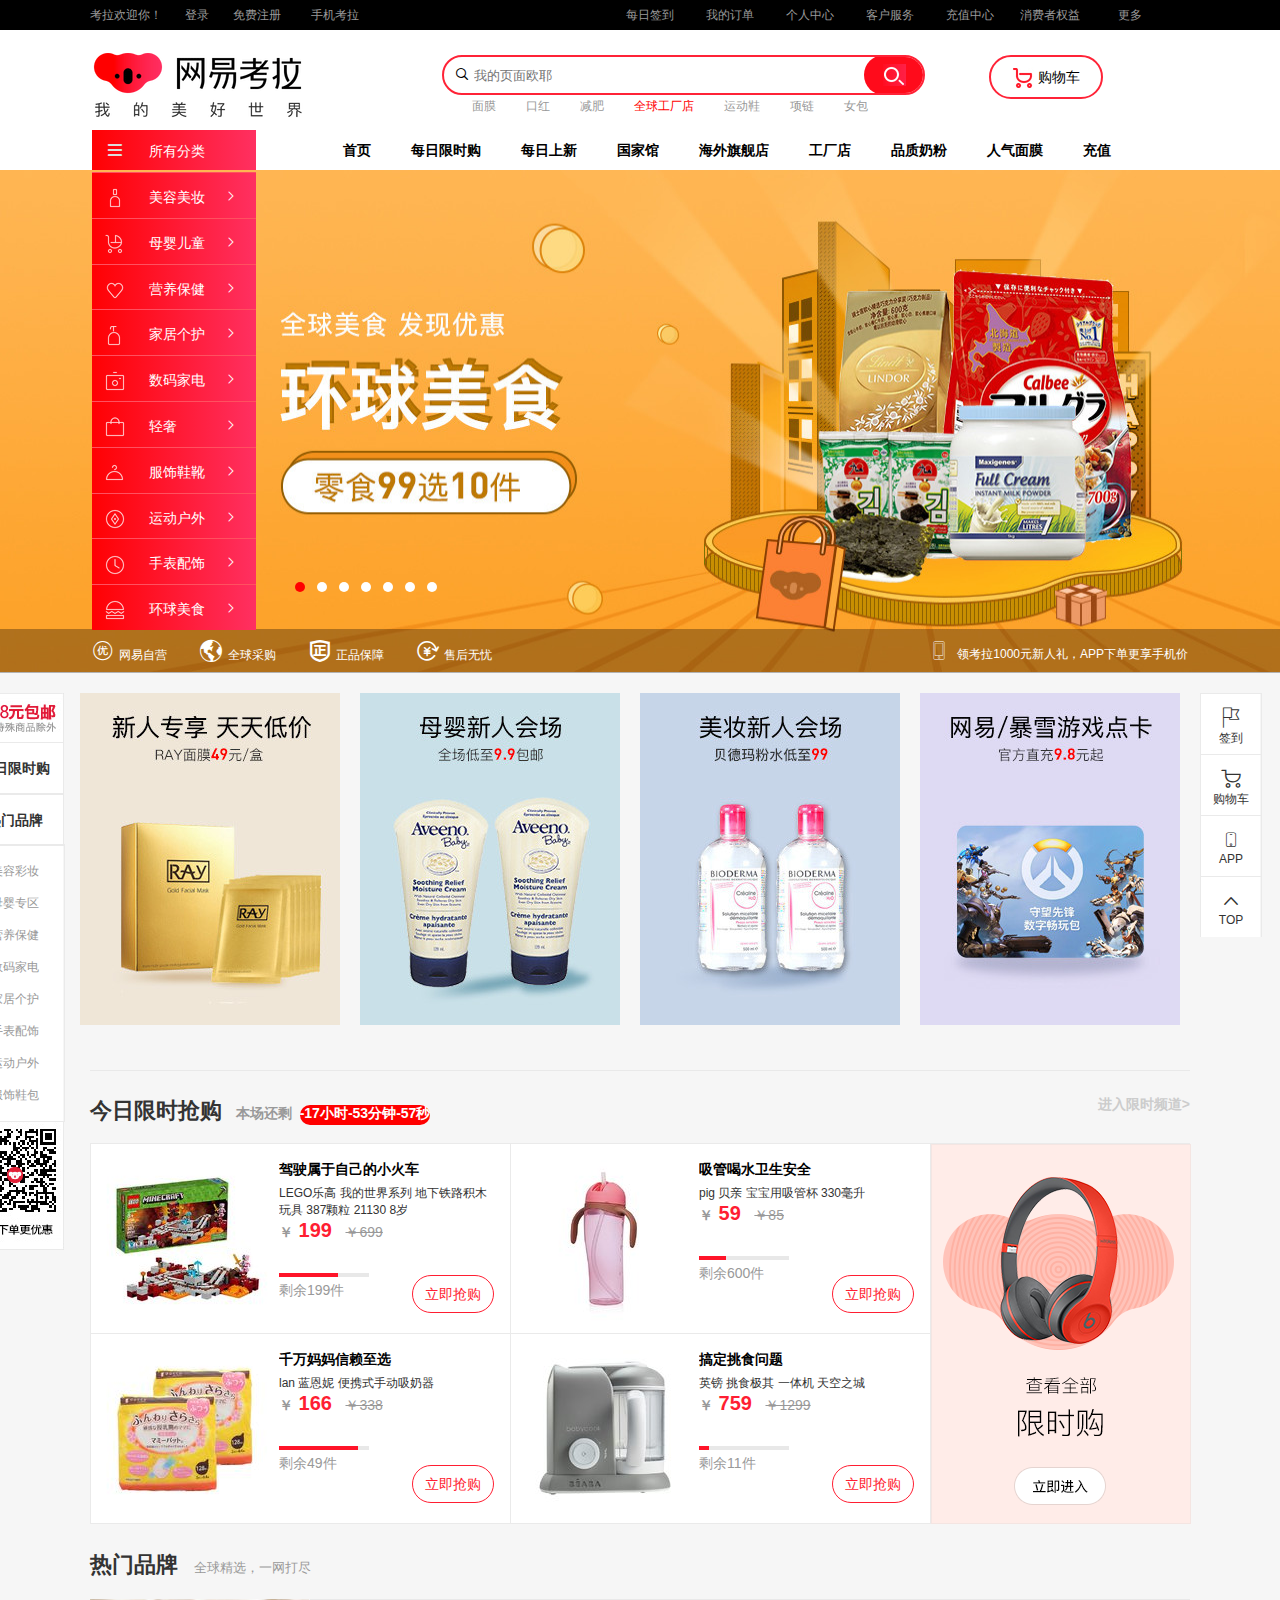
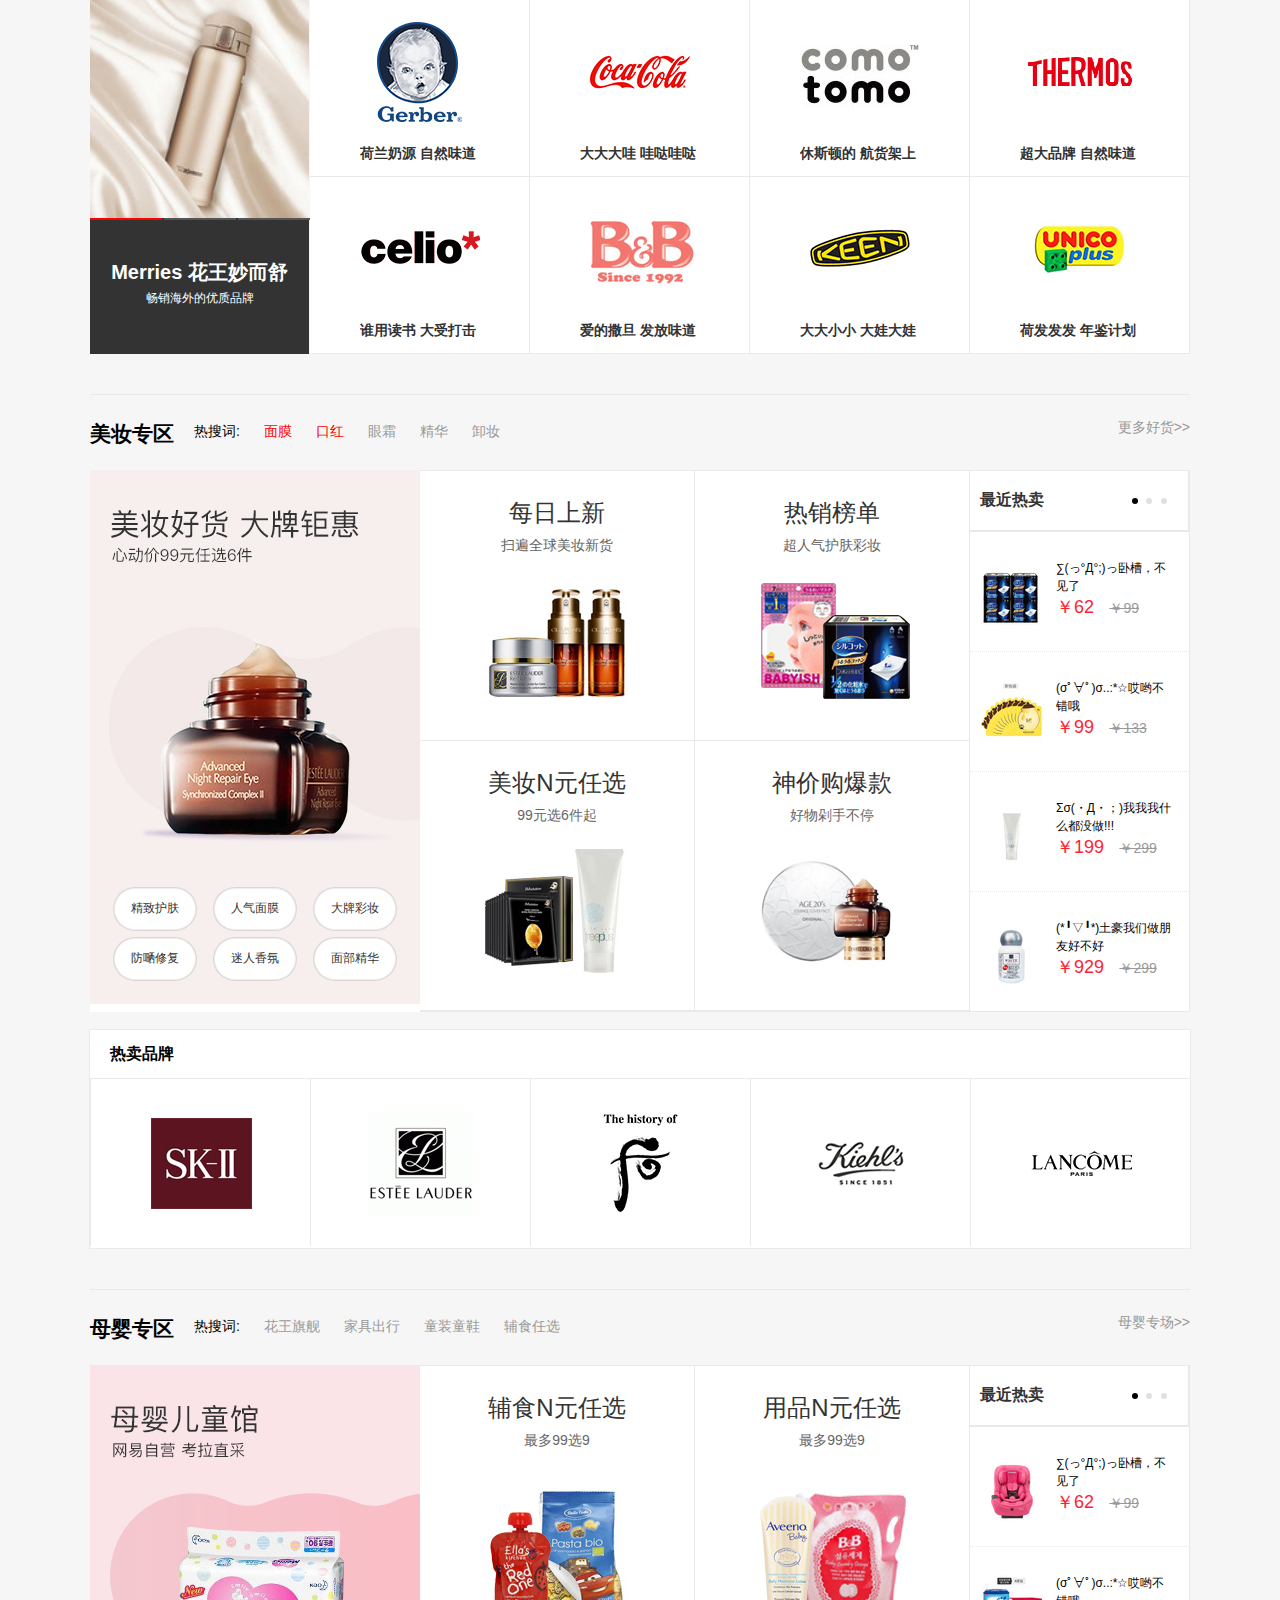
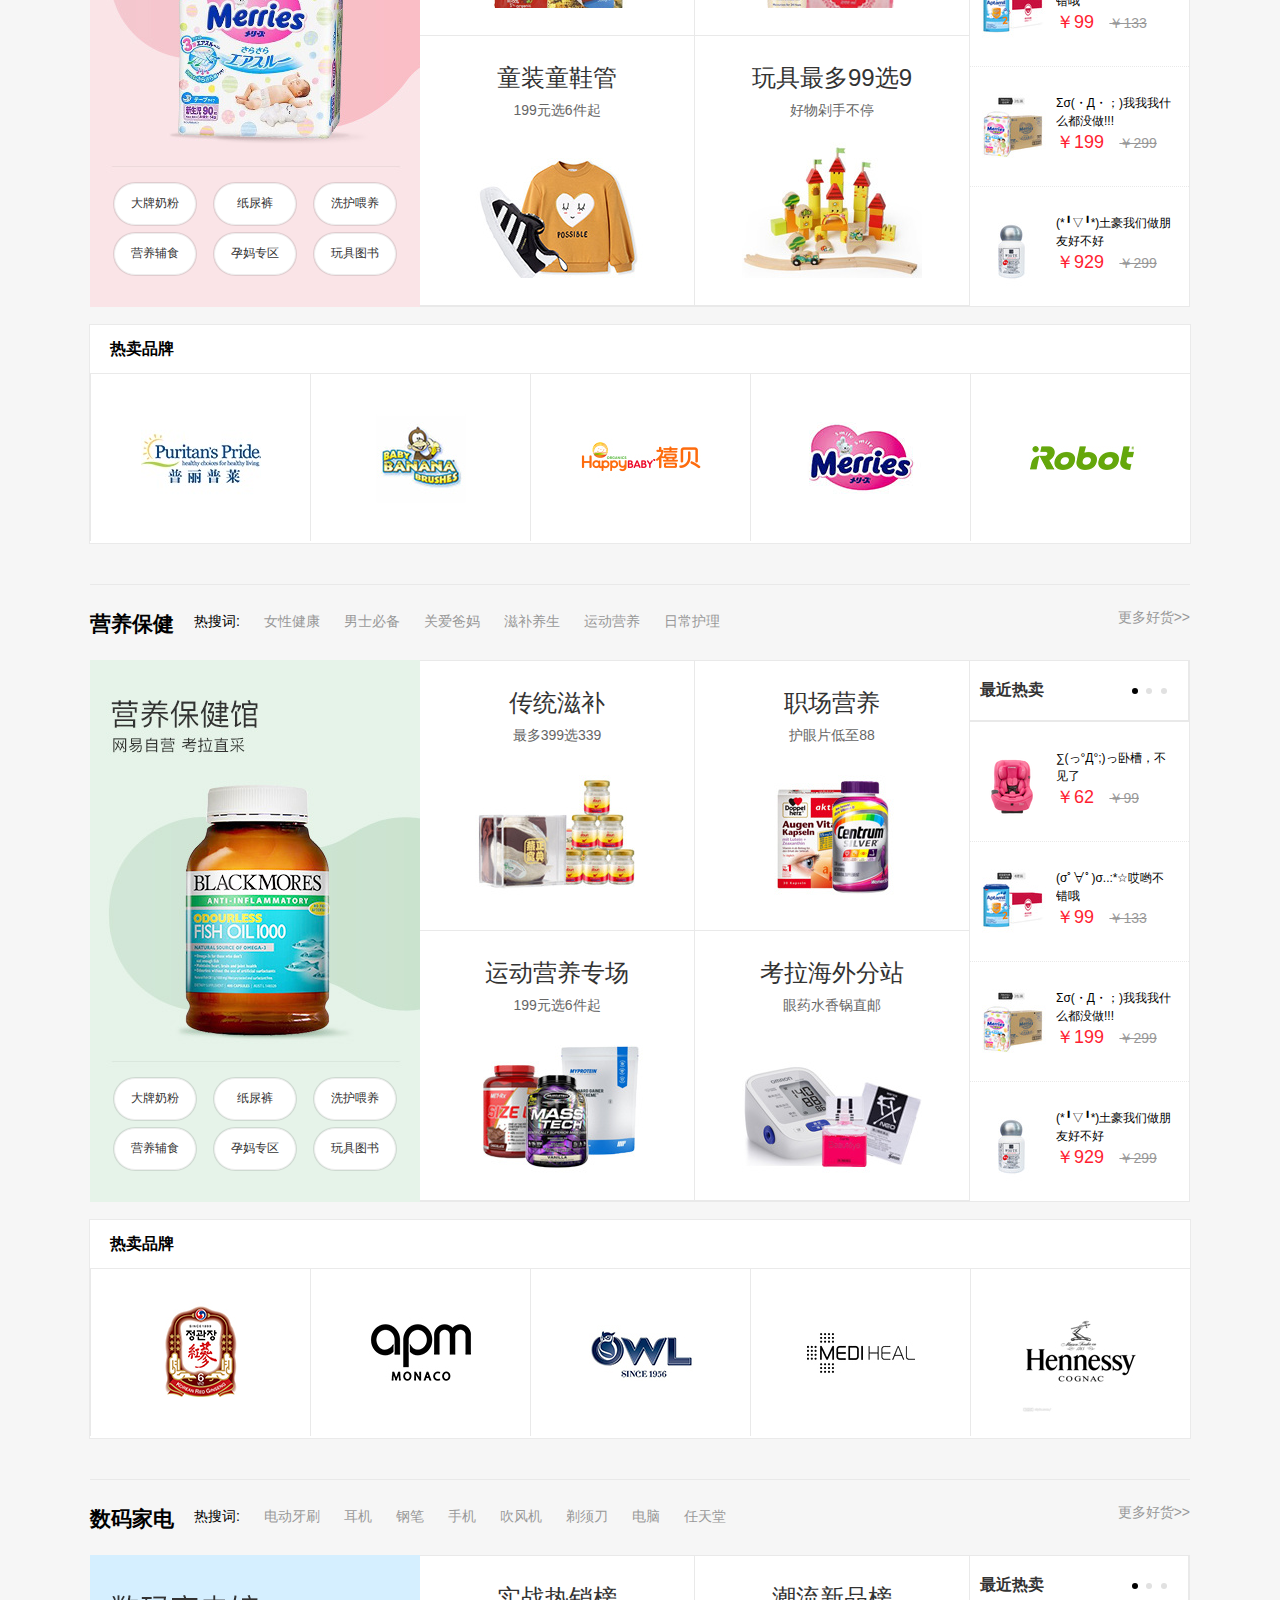
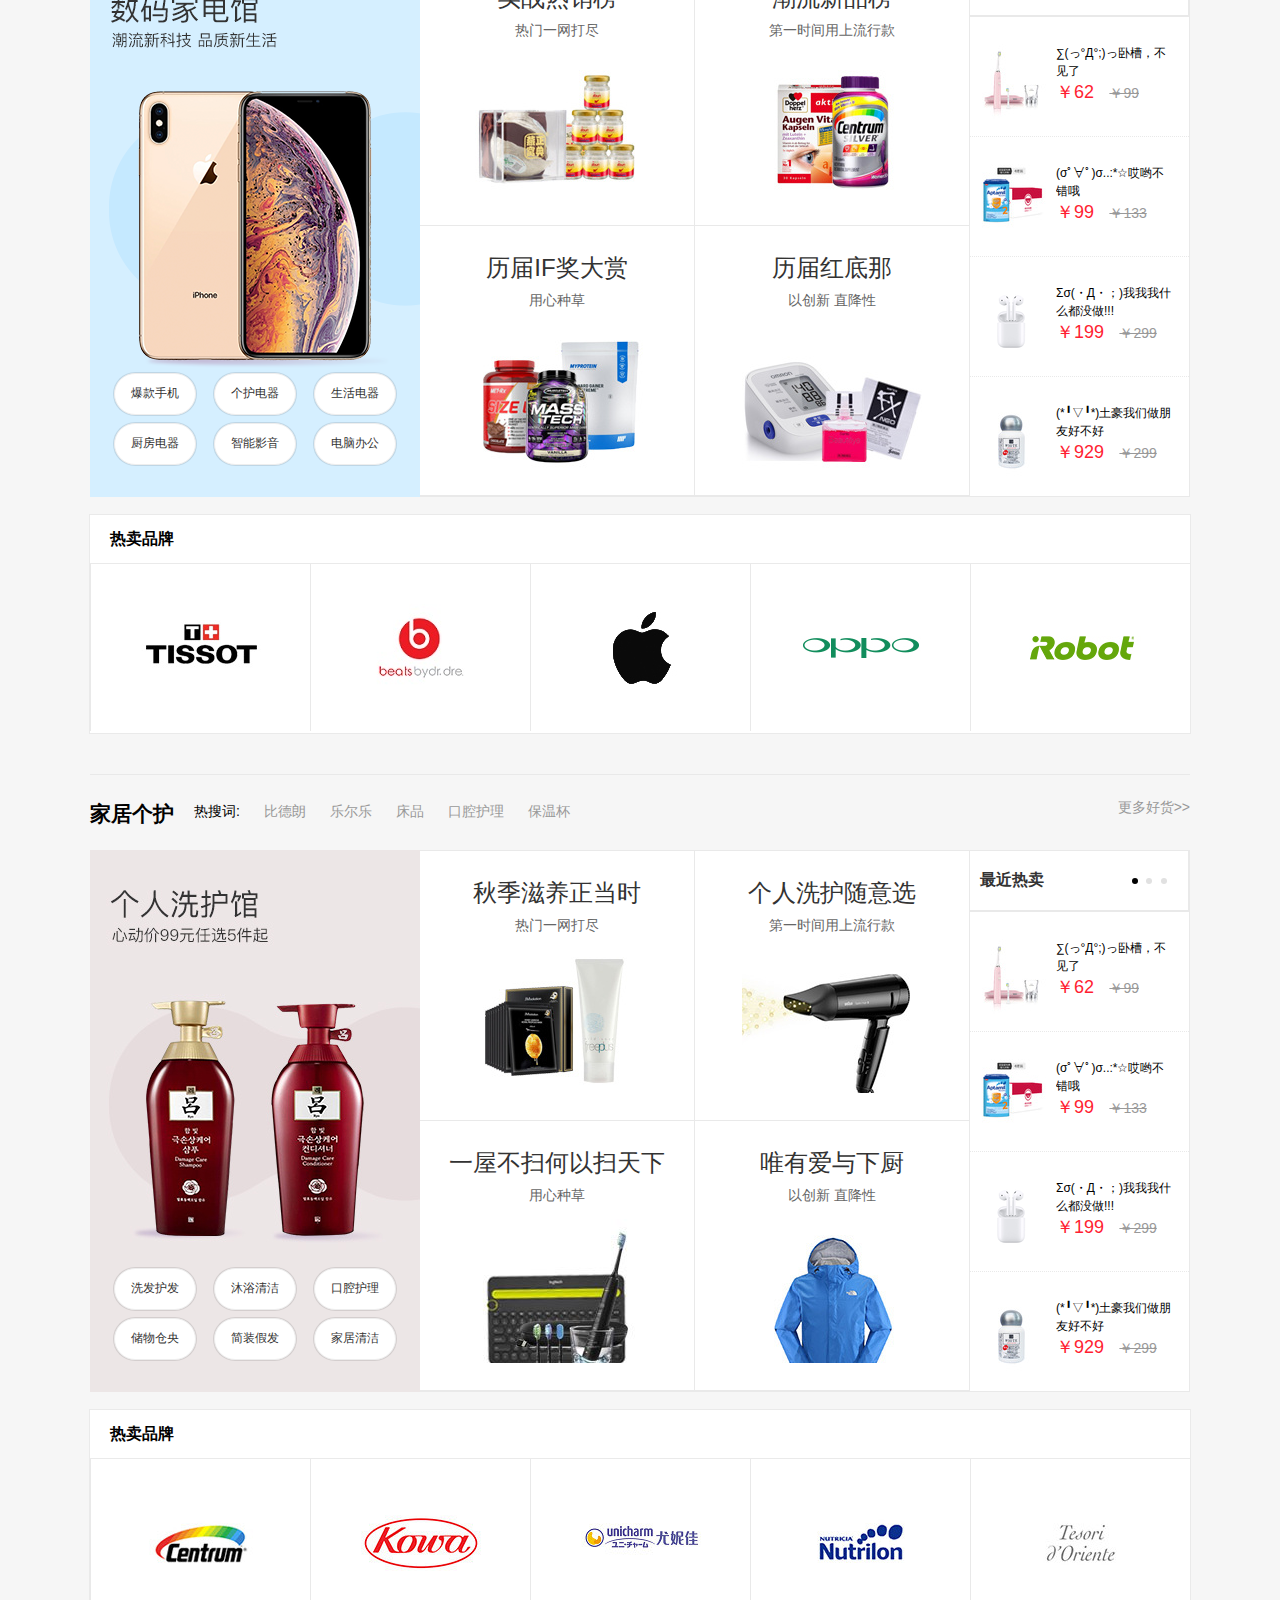
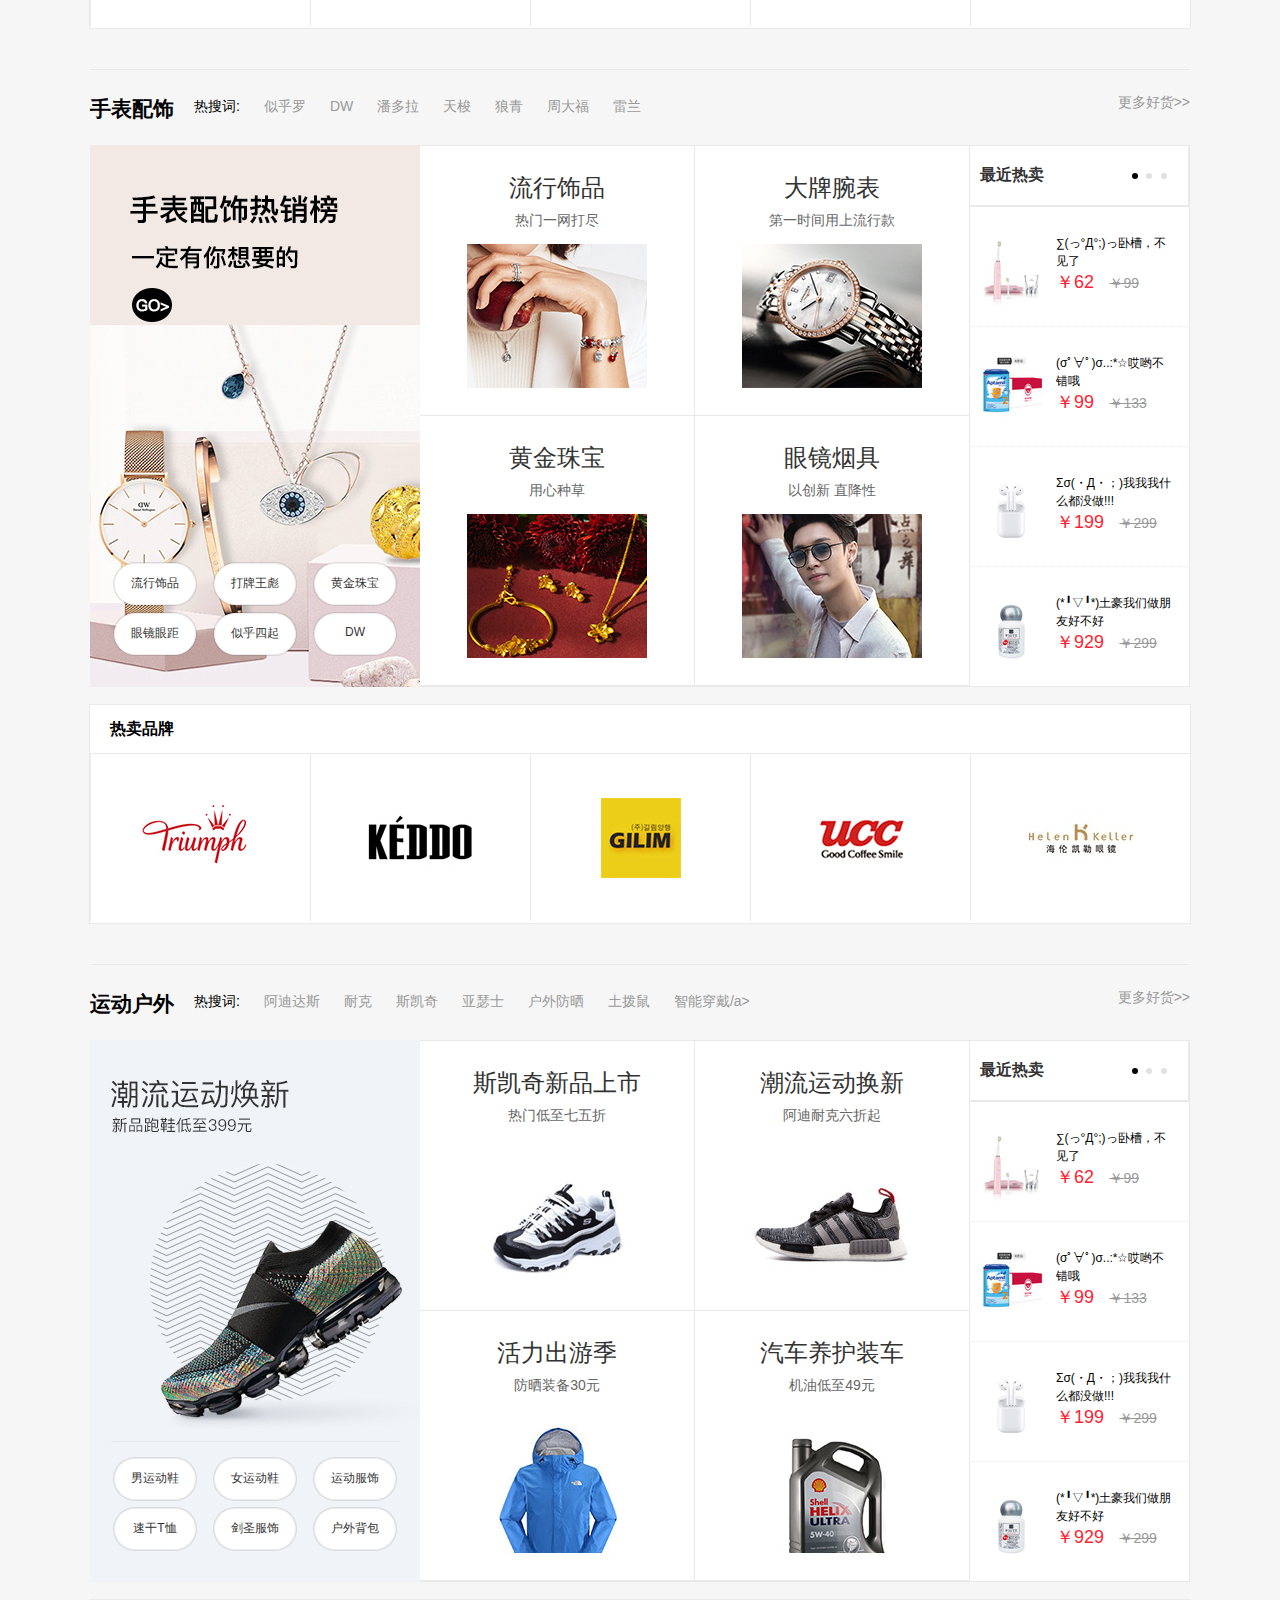
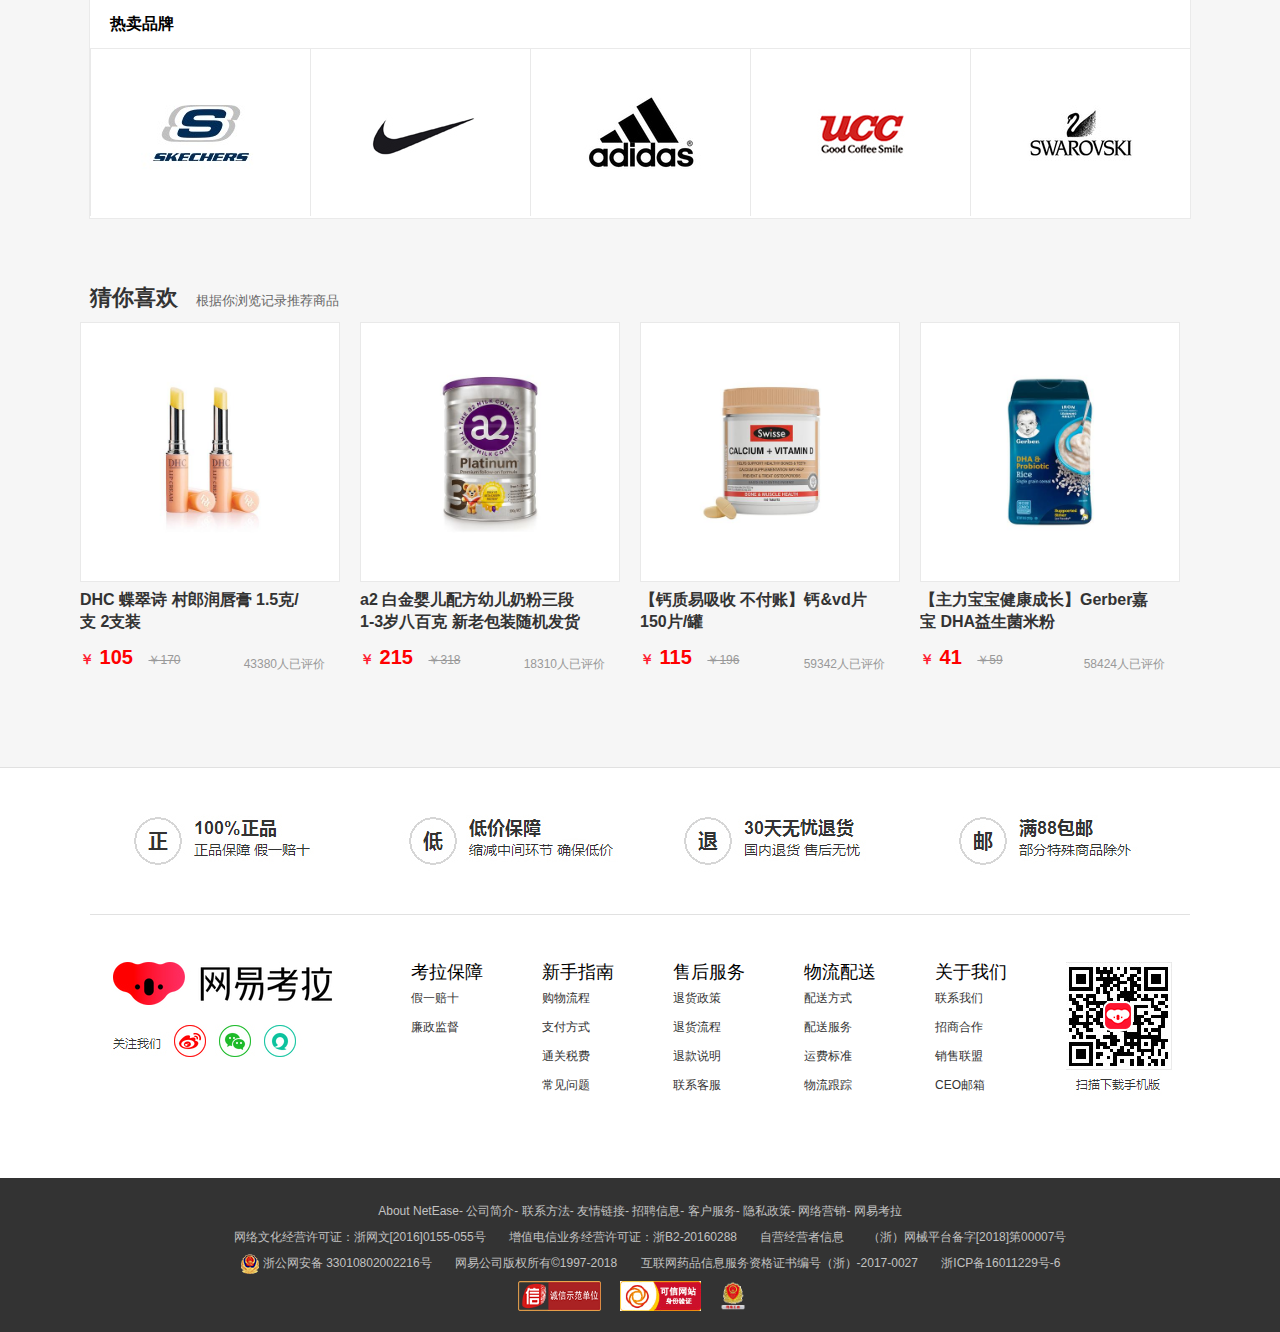
==== commit e560c50d: "第二次上传" ====
--- a/index.html
+++ b/index.html
@@ -102,7 +102,7 @@
 		<!--header-->
 		<header class="dohead">
 			<div class="boxhead mar">
-				<a class="head_logo" href=""><img src="logo.gif" /></a>
+				<a class="head_logo" href=""><img src="img/logo.gif"></a>
 					<div class="dohead_c">
 						<div class="findbox">
 							<span><i class="iconfont findtop">&#xe6e4;</i></span>
@@ -1228,35 +1228,69 @@
 			</div>
 		
 		<div class="contentbox">
-			
-			<!--楼梯左-->
-			<!--<div class="indexlefts" style="position: absolute;">
-				<a href=""><img src="img/ip50ucjr81_99_49.jpg"</a>
-				<ul class="indexleft_t">
-					<li><a href="">今日限时购</a></li>
-					<li><a href="">热门品牌</a></li>
-				</ul>
-				<ul class="indexleft_b">
-					<li><a href="">母婴专区</a></li>
-					<li><a href="">美容彩妆</a></li>
-					<li><a href="">服饰鞋包</a></li>
-					<li><a href="">家居个护</a></li>
-					<li><a href="">营养保健</a></li>
-					<li><a href="">手表配饰</a></li>
-					<li><a href="">数码家电</a></li>
-					<li><a href="">运动户外</a></li>
-				</ul>
-				<a href=""><img src="img/izgqdo7f9_99_128.jpg"></a>
-				</div>-->
-			
-			
-			<ul class="content_top mar">
+
+			<ul style="position: relative;" class="content_top mar">
+				<!--楼梯左-->
+				<div class="indexlefts" style="position: absolute;top:0;left: -115px;">
+					<a href=""><img src="img/ip50ucjr81_99_49.jpg"></a>
+					<ul class="indexleft_t">
+						<li><a href="javascript:;">今日限时购</a></li>
+						<li><a href="javascript:;">热门品牌</a></li>
+					</ul>
+					<ul class="indexleft_b">
+						<li><a href="javascript:;">美容彩妆</a></li>
+						<li><a href="javascript:;">母婴专区</a></li>
+						<li><a href="javascript:;">营养保健</a></li>
+						<li><a href="javascript:;">数码家电</a></li>
+						<li><a href="javascript:;">家居个护</a></li>
+						<li><a href="javascript:;">手表配饰</a></li>
+						<li><a href="javascript:;">运动户外</a></li>
+						<li><a href="javascript:;">服饰鞋包</a></li>
+					</ul>
+					<a href=""><img src="img/izgqdo7f9_99_128.jpg"></a>
+				</div>
 				
 				<li><a href=""><img src="img/1coim7d1361_260_332.jpg" alt="" /></a></li>
 				<li><a href=""><img src="img/1coim7ti941_260_332.jpg" alt="" /></a></li>
 				<li><a href=""><img src="img/1ctcfm46h92_260_332.jpg" alt="" /></a></li>
 				<li><a style="margin-right: 0;" href=""><img src="img/1coldekf255_260_332.jpg" alt="" /></a></li>
+
+			<!--right楼梯-->
+			
+				<div class="inr" style="position: absolute;top:0;right:-60px;">
+					<ul class="ins">					
+						<li class="dl">
+							<a href="javascript:;">
+								<i class="iconfont">&#xe717;</i>
+								签到
+							</a>
+							<span class="spn" ><i>每日签到<br>赢考拉豆</i></span>
+						</li>
+						<li>
+							<a href="javascript:;">
+								<i class="iconfont">&#xe7a9;</i>
+								购物车
+							</a>
+						</li>
+						<li>
+							<a href="javascript:;">
+								<i class="iconfont">&#xe62f;</i>
+								APP
+							</a>
+						</li>
+						<li>
+							<a href="javascript:;">
+								<i class="iconfont">&#xe64a;</i>
+								TOP
+							</a>
+						</li>
+						
+					</ul>
+				</div>
 			</ul>
+			
+
+			
 			
 			<!--限时购-->
 			<div class="timebox mar">
@@ -1637,19 +1671,1176 @@
 			</ul>
 		</div>	
 			
+
+<!--2-->
+
+
+		<div class="girl">
+				
+				<div class="girl_header">
+					<h2>母婴专区</h2>
+					<ul>
+						<li>热搜词:</li>
+						<li><a  href="">花王旗舰</a></li>
+						<li><a  href="">家具出行</a></li>
+						<li><a href="">童装童鞋</a></li>
+						<li><a href="">辅食任选</a></li>
+					</ul>
+					<a class="gim" href="">母婴专场>></a>
+				</div>
+				<div class="girl_left">
+					<a href=""><img src="img/1ceteqcgr86_330_542.jpg"></a>
+					<ul class="gis">
+						<li><a href="">大牌奶粉</a></li>
+						<li><a href="">纸尿裤</a></li>
+						<li><a href="">洗护喂养</a></li>
+						<li><a href="">营养辅食</a></li>
+						<li><a href="">孕妈专区</a></li>
+						<li><a href="">玩具图书</a></li>
+					</ul>
+				</div>
+				
+				<div class="girl_center">
+					<ul class="girl_cc">
+						<li>
+							<a href="">
+								<h3>辅食N元任选</h3>
+								<p>最多99选9</p>
+								<img src="img/1bhrmdjlf33_180_144.jpg">
+							</a>
+						</li>
+						<li>
+							<a href="">
+								<h3>用品N元任选</h3>
+								<p>最多99选9</p>
+								<img src="img/1can2ntba54_180_144.jpg">
+							</a>
+						</li>
+						<li>
+							<a href="">
+								<h3>童装童鞋管</h3>
+								<p>199元选6件起</p>
+								<img src="img/1cn412cv738_180_144.jpg">
+							</a>
+						</li>
+						<li>
+							<a href="">
+								<h3>玩具最多99选9</h3>
+								<p>好物剁手不停</p>
+								<img src="img/ixij1w6k60_180_144.jpg">
+							</a>
+						</li>
+					</ul>
+				</div>
+				<div class="girl_right">
+				<h3 class="gitl_rightt">
+					最近热卖
+					<ul class="banop">
+						<li style="background: #000;"></li>
+						<li></li>
+						<li></li>
+					</ul>
+				</h3>
+				
+				<div style="z-index: 1;" class="girl_ban">
+					<div>
+						<a href=""><img src="img/1bgskhjbk73_800_800.png"></a>
+						<p>∑(っ°Д°;)っ卧槽，不见了</p>
+						<span>￥62</span>
+						<del>￥99</del>
+					</div>
+					<div>
+						<a href=""><img src="img/irypulzn4_800_800.jpg"></a>
+						<p>(σﾟ∀ﾟ)σ..:*☆哎哟不错哦</p>
+						<span>￥99</span>
+						<del>￥133</del>
+					</div>
+					<div>
+						<a href=""><img src="img/j01t34016_800_800.jpg"></a>
+						<p>Σσ(・Д・；)我我我什么都没做!!!</p>
+						<span>￥199</span>
+						<del>￥299</del>
+					</div>
+					<div>
+						<a href=""><img src="img/ix8ypn6l63_800_800.jpg"></a>
+						<p>(*╹▽╹*)土豪我们做朋友好不好</p>
+						<span>￥929</span>
+						<del>￥299</del>
+					</div>
+				</div>
+				
+				<div class="girl_ban">
+					<div>
+						<a href=""><img src="img/iy59nupo13_800_800.jpg"></a>
+						<p>ᕙ༼ຈلﻝ͜ ຈ༽ᕗI'm the power</p>
+						<span>￥299</span>
+						<del>￥399</del>
+					</div>
+					<div>
+						<a href=""><img src="img/j1n4vri153_800_800.jpg"></a>
+						<p>(*▼ｰ(｡-_-｡)画风不对，如何相爱</p>
+						<span>￥2299</span>
+						<del>￥2399</del>
+					</div>
+					<div>
+						<a href=""><img src="img/il0khskn93_800_800.jpg"></a>
+						<p>๑乛◡乛๑卡在了奇怪的地方</p>
+						<span>￥29</span>
+						<del>￥39</del>
+					</div>
+					<div>
+						<a href=""><img src="img/invqpq960_800_800.jpg"></a>
+						<p>_(:ι」∠)_好饿，但是不想动</p>
+						<span>￥599</span>
+						<del>￥899</del>
+					</div>
+				</div>
+				
+				<div class="girl_ban">
+					<div>
+						<a href=""><img src="img/ixu5zmrr60_800_800.jpg"></a>
+						<p>(ノ_；＼( ｀ロ´)／谁敢欺负我的人！</p>
+						<span>￥423</span>
+						<del>￥659</del>
+					</div>
+					<div>
+						<a href=""><img src="img/j1hl7pll55_800_800.jpg"></a>
+						<p>●'ω')_旦~ 请你喝茶</p>
+						<span>￥432</span>
+						<del>￥566</del>
+					</div>
+					<div>
+						<a href=""><img src="img/irerb6n689_800_800.jpg"></a>
+						<p>我不休息我还能学</p>
+						<span>￥669</span>
+						<del>￥999</del>
+					</div>
+					<div>
+						<a href=""><img src="img/j1lhenw534_800_800.jpg"></a>
+						<p>（*゜Д゜）σ凸←自爆按钮 </p>
+						<span>￥1299</span>
+						<del>￥1399</del>
+					</div>
+				</div>
+				
+			</div>
+		</div>
 			
+		<div class="allcon mar">
+			<h2>热卖品牌</h2>
+			<ul>
+				<li><a href=""><img src="img/1bteeon4j97_120_120.jpg" alt="" /></a></li>
+				<li><a href=""><img src="img/iifru49i25_120_120.jpg" alt="" /></a></li>
+				<li><a href=""><img src="img/1cjlacf0u30_120_120.jpg" alt="" /></a></li>
+				<li><a href=""><img src="img/j1ls2nr814_120_120.jpg" alt="" /></a></li>
+				<li><a href=""><img src="img/1cql67vq850_120_120.jpg" alt="" /></a></li>
+			</ul>
+		</div>	
 			
+<!--2-->
+
+
+		<div class="girl">
+				
+				<div class="girl_header">
+					<h2>营养保健</h2>
+					<ul>
+						<li>热搜词:</li>
+						<li><a  href="">女性健康</a></li>
+						<li><a  href="">男士必备</a></li>
+						<li><a href="">关爱爸妈</a></li>
+						<li><a href="">滋补养生</a></li>
+						<li><a href="">运动营养</a></li>
+						<li><a href="">日常护理</a></li>
+					</ul>
+					<a class="gim" href="">更多好货>></a>
+				</div>
+				<div class="girl_left">
+					<a href=""><img src="img/1cetetkek46_330_542.jpg"></a>
+					<ul class="gis">
+						<li><a href="">大牌奶粉</a></li>
+						<li><a href="">纸尿裤</a></li>
+						<li><a href="">洗护喂养</a></li>
+						<li><a href="">营养辅食</a></li>
+						<li><a href="">孕妈专区</a></li>
+						<li><a href="">玩具图书</a></li>
+					</ul>
+				</div>
+				
+				<div class="girl_center">
+					<ul class="girl_cc">
+						<li>
+							<a href="">
+								<h3>传统滋补</h3>
+								<p>最多399选339</p>
+								<img src="img/1cfug09b682_180_144.jpg">
+							</a>
+						</li>
+						<li>
+							<a href="">
+								<h3>职场营养</h3>
+								<p>护眼片低至88</p>
+								<img src="img/1c3ur678d97_180_144.jpg">
+							</a>
+						</li>
+						<li>
+							<a href="">
+								<h3>运动营养专场</h3>
+								<p>199元选6件起</p>
+								<img src="img/1c3uf12e525_180_144.jpg">
+							</a>
+						</li>
+						<li>
+							<a href="">
+								<h3>考拉海外分站</h3>
+								<p>眼药水香锅直邮</p>
+								<img src="img/1c3uejq7e69_180_144.jpg">
+							</a>
+						</li>
+					</ul>
+				</div>
+				<div class="girl_right">
+				<h3 class="gitl_rightt">
+					最近热卖
+					<ul class="banop">
+						<li style="background: #000;"></li>
+						<li></li>
+						<li></li>
+					</ul>
+				</h3>
+				
+				<div style="z-index: 1;" class="girl_ban">
+					<div>
+						<a href=""><img src="img/1bgskhjbk73_800_800.png"></a>
+						<p>∑(っ°Д°;)っ卧槽，不见了</p>
+						<span>￥62</span>
+						<del>￥99</del>
+					</div>
+					<div>
+						<a href=""><img src="img/irypulzn4_800_800.jpg"></a>
+						<p>(σﾟ∀ﾟ)σ..:*☆哎哟不错哦</p>
+						<span>￥99</span>
+						<del>￥133</del>
+					</div>
+					<div>
+						<a href=""><img src="img/j01t34016_800_800.jpg"></a>
+						<p>Σσ(・Д・；)我我我什么都没做!!!</p>
+						<span>￥199</span>
+						<del>￥299</del>
+					</div>
+					<div>
+						<a href=""><img src="img/ix8ypn6l63_800_800.jpg"></a>
+						<p>(*╹▽╹*)土豪我们做朋友好不好</p>
+						<span>￥929</span>
+						<del>￥299</del>
+					</div>
+				</div>
+				
+				<div class="girl_ban">
+					<div>
+						<a href=""><img src="img/iy59nupo13_800_800.jpg"></a>
+						<p>ᕙ༼ຈلﻝ͜ ຈ༽ᕗI'm the power</p>
+						<span>￥299</span>
+						<del>￥399</del>
+					</div>
+					<div>
+						<a href=""><img src="img/j1n4vri153_800_800.jpg"></a>
+						<p>(*▼ｰ(｡-_-｡)画风不对，如何相爱</p>
+						<span>￥2299</span>
+						<del>￥2399</del>
+					</div>
+					<div>
+						<a href=""><img src="img/il0khskn93_800_800.jpg"></a>
+						<p>๑乛◡乛๑卡在了奇怪的地方</p>
+						<span>￥29</span>
+						<del>￥39</del>
+					</div>
+					<div>
+						<a href=""><img src="img/invqpq960_800_800.jpg"></a>
+						<p>_(:ι」∠)_好饿，但是不想动</p>
+						<span>￥599</span>
+						<del>￥899</del>
+					</div>
+				</div>
+				
+				<div class="girl_ban">
+					<div>
+						<a href=""><img src="img/ixu5zmrr60_800_800.jpg"></a>
+						<p>(ノ_；＼( ｀ロ´)／谁敢欺负我的人！</p>
+						<span>￥423</span>
+						<del>￥659</del>
+					</div>
+					<div>
+						<a href=""><img src="img/j1hl7pll55_800_800.jpg"></a>
+						<p>●'ω')_旦~ 请你喝茶</p>
+						<span>￥432</span>
+						<del>￥566</del>
+					</div>
+					<div>
+						<a href=""><img src="img/irerb6n689_800_800.jpg"></a>
+						<p>我不休息我还能学</p>
+						<span>￥669</span>
+						<del>￥999</del>
+					</div>
+					<div>
+						<a href=""><img src="img/j1lhenw534_800_800.jpg"></a>
+						<p>（*゜Д゜）σ凸←自爆按钮 </p>
+						<span>￥1299</span>
+						<del>￥1399</del>
+					</div>
+				</div>
+				
+			</div>
+		</div>
 			
+		<div class="allcon mar">
+			<h2>热卖品牌</h2>
+			<ul>
+				<li><a href=""><img src="img/is8vmw6345_120_120.jpg" alt="" /></a></li>
+				<li><a href=""><img src="img/iifll79c1_120_120.jpg" alt="" /></a></li>
+				<li><a href=""><img src="img/iiflp05q79_120_120.jpg" alt="" /></a></li>
+				<li><a href=""><img src="img/ijatm0c894_120_120.jpg" alt="" /></a></li>
+				<li><a href=""><img src="img/in1aatfh9_120_120.jpg" alt="" /></a></li>
+			</ul>
+		</div>			
+		
+		
+<!--3-->
+
+
+		<div class="girl">
+				
+				<div class="girl_header">
+					<h2>数码家电</h2>
+					<ul>
+						<li>热搜词:</li>
+						<li><a  href="">电动牙刷</a></li>
+						<li><a  href="">耳机</a></li>
+						<li><a href="">钢笔</a></li>
+						<li><a href="">手机</a></li>
+						<li><a href="">吹风机</a></li>
+						<li><a href="">剃须刀</a></li>
+						<li><a href="">电脑</a></li>
+						<li><a href="">任天堂</a></li>
+					</ul>
+					<a class="gim" href="">更多好货>></a>
+				</div>
+				<div class="girl_left">
+					<a href=""><img src="img/00w9QMIELQZvS6g0t6AStTT1811261533_330_542.png"></a>
+					<ul class="gis">
+						<li><a href="">爆款手机</a></li>
+						<li><a href="">个护电器</a></li>
+						<li><a href="">生活电器</a></li>
+						<li><a href="">厨房电器</a></li>
+						<li><a href="">智能影音</a></li>
+						<li><a href="">电脑办公</a></li>
+					</ul>
+				</div>
+				
+				<div class="girl_center">
+					<ul class="girl_cc">
+						<li>
+							<a href="">
+								<h3>实战热销榜</h3>
+								<p>热门一网打尽</p>
+								<img src="img/1cfug09b682_180_144.jpg">
+							</a>
+						</li>
+						<li>
+							<a href="">
+								<h3>潮流新品榜</h3>
+								<p>第一时间用上流行款</p>
+								<img src="img/1c3ur678d97_180_144.jpg">
+							</a>
+						</li>
+						<li>
+							<a href="">
+								<h3>历届IF奖大赏</h3>
+								<p>用心种草</p>
+								<img src="img/1c3uf12e525_180_144.jpg">
+							</a>
+						</li>
+						<li>
+							<a href="">
+								<h3>历届红底那</h3>
+								<p>以创新 直降性</p>
+								<img src="img/1c3uejq7e69_180_144.jpg">
+							</a>
+						</li>
+					</ul>
+				</div>
+				<div class="girl_right">
+				<h3 class="gitl_rightt">
+					最近热卖
+					<ul class="banop">
+						<li style="background: #000;"></li>
+						<li></li>
+						<li></li>
+					</ul>
+				</h3>
+				
+				<div style="z-index: 1;" class="girl_ban">
+					<div>
+						<a href=""><img src="img/ix6w7bfj37_800_800.jpg"></a>
+						<p>∑(っ°Д°;)っ卧槽，不见了</p>
+						<span>￥62</span>
+						<del>￥99</del>
+					</div>
+					<div>
+						<a href=""><img src="img/irypulzn4_800_800.jpg"></a>
+						<p>(σﾟ∀ﾟ)σ..:*☆哎哟不错哦</p>
+						<span>￥99</span>
+						<del>￥133</del>
+					</div>
+					<div>
+						<a href=""><img src="img/1bm1loem194_800_800.jpg"></a>
+						<p>Σσ(・Д・；)我我我什么都没做!!!</p>
+						<span>￥199</span>
+						<del>￥299</del>
+					</div>
+					<div>
+						<a href=""><img src="img/ix8ypn6l63_800_800.jpg"></a>
+						<p>(*╹▽╹*)土豪我们做朋友好不好</p>
+						<span>￥929</span>
+						<del>￥299</del>
+					</div>
+				</div>
+				
+				<div class="girl_ban">
+					<div>
+						<a href=""><img src="img/iy59nupo13_800_800.jpg"></a>
+						<p>ᕙ༼ຈلﻝ͜ ຈ༽ᕗI'm the power</p>
+						<span>￥299</span>
+						<del>￥399</del>
+					</div>
+					<div>
+						<a href=""><img src="img/j1n4vri153_800_800.jpg"></a>
+						<p>(*▼ｰ(｡-_-｡)画风不对，如何相爱</p>
+						<span>￥2299</span>
+						<del>￥2399</del>
+					</div>
+					<div>
+						<a href=""><img src="img/il0khskn93_800_800.jpg"></a>
+						<p>๑乛◡乛๑卡在了奇怪的地方</p>
+						<span>￥29</span>
+						<del>￥39</del>
+					</div>
+					<div>
+						<a href=""><img src="img/invqpq960_800_800.jpg"></a>
+						<p>_(:ι」∠)_好饿，但是不想动</p>
+						<span>￥599</span>
+						<del>￥899</del>
+					</div>
+				</div>
+				
+				<div class="girl_ban">
+					<div>
+						<a href=""><img src="img/ixu5zmrr60_800_800.jpg"></a>
+						<p>(ノ_；＼( ｀ロ´)／谁敢欺负我的人！</p>
+						<span>￥423</span>
+						<del>￥659</del>
+					</div>
+					<div>
+						<a href=""><img src="img/j1hl7pll55_800_800.jpg"></a>
+						<p>●'ω')_旦~ 请你喝茶</p>
+						<span>￥432</span>
+						<del>￥566</del>
+					</div>
+					<div>
+						<a href=""><img src="img/irerb6n689_800_800.jpg"></a>
+						<p>我不休息我还能学</p>
+						<span>￥669</span>
+						<del>￥999</del>
+					</div>
+					<div>
+						<a href=""><img src="img/j1lhenw534_800_800.jpg"></a>
+						<p>（*゜Д゜）σ凸←自爆按钮 </p>
+						<span>￥1299</span>
+						<del>￥1399</del>
+					</div>
+				</div>
+				
+			</div>
+		</div>
 			
+		<div class="allcon mar">
+			<h2>热卖品牌</h2>
+			<ul>
+				<li><a href=""><img src="img/ij5fil2r75_120_120.jpg" alt="" /></a></li>
+				<li><a href=""><img src="img/1c1uksg6468_120_120.jpg" alt="" /></a></li>
+				<li><a href=""><img src="img/1c0lu1vo874_120_120.jpg" alt="" /></a></li>
+				<li><a href=""><img src="img/j0z2hdil99_120_120.jpg" alt="" /></a></li>
+				<li><a href=""><img src="img/1cql67vq850_120_120.jpg" alt="" /></a></li>
+			</ul>
+		</div>			
+		
+		
+<!--4-->
+
+
+		<div class="girl">
+				
+				<div class="girl_header">
+					<h2>家居个护</h2>
+					<ul>
+						<li>热搜词:</li>
+						<li><a  href="">比德朗</a></li>
+						<li><a  href="">乐尔乐</a></li>
+						<li><a href="">床品</a></li>
+						<li><a href="">口腔护理</a></li>
+						<li><a href="">保温杯</a></li>
+					</ul>
+					<a class="gim" href="">更多好货>></a>
+				</div>
+				<div class="girl_left">
+					<a href=""><img src="img/20TAMWgTDZvfqGlp1T1811261720_330_542.jpg"></a>
+					<ul class="gis">
+						<li><a href="">洗发护发</a></li>
+						<li><a href="">沐浴清洁</a></li>
+						<li><a href="">口腔护理</a></li>
+						<li><a href="">储物仓央</a></li>
+						<li><a href="">简装假发</a></li>
+						<li><a href="">家居清洁</a></li>
+					</ul>
+				</div>
+				
+				<div class="girl_center">
+					<ul class="girl_cc">
+						<li>
+							<a href="">
+								<h3>秋季滋养正当时</h3>
+								<p>热门一网打尽</p>
+								<img src="img/vAhTrMm6boBh0bW7oerMT1811261716_180_144.jpg">
+							</a>
+						</li>
+						<li>
+							<a href="">
+								<h3>个人洗护随意选</h3>
+								<p>第一时间用上流行款</p>
+								<img src="img/iwyca8z079_180_144.jpg">
+							</a>
+						</li>
+						<li>
+							<a href="">
+								<h3>一屋不扫何以扫天下</h3>
+								<p>用心种草</p>
+								<img src="img/1ccki3dt078_180_144.jpg">
+							</a>
+						</li>
+						<li>
+							<a href="">
+								<h3>唯有爱与下厨</h3>
+								<p>以创新 直降性</p>
+								<img src="img/iz9gh7wn25_180_144.jpg">
+							</a>
+						</li>
+					</ul>
+				</div>
+				<div class="girl_right">
+				<h3 class="gitl_rightt">
+					最近热卖
+					<ul class="banop">
+						<li style="background: #000;"></li>
+						<li></li>
+						<li></li>
+					</ul>
+				</h3>
+				
+				<div style="z-index: 1;" class="girl_ban">
+					<div>
+						<a href=""><img src="img/ix6w7bfj37_800_800.jpg"></a>
+						<p>∑(っ°Д°;)っ卧槽，不见了</p>
+						<span>￥62</span>
+						<del>￥99</del>
+					</div>
+					<div>
+						<a href=""><img src="img/irypulzn4_800_800.jpg"></a>
+						<p>(σﾟ∀ﾟ)σ..:*☆哎哟不错哦</p>
+						<span>￥99</span>
+						<del>￥133</del>
+					</div>
+					<div>
+						<a href=""><img src="img/1bm1loem194_800_800.jpg"></a>
+						<p>Σσ(・Д・；)我我我什么都没做!!!</p>
+						<span>￥199</span>
+						<del>￥299</del>
+					</div>
+					<div>
+						<a href=""><img src="img/ix8ypn6l63_800_800.jpg"></a>
+						<p>(*╹▽╹*)土豪我们做朋友好不好</p>
+						<span>￥929</span>
+						<del>￥299</del>
+					</div>
+				</div>
+				
+				<div class="girl_ban">
+					<div>
+						<a href=""><img src="img/iy59nupo13_800_800.jpg"></a>
+						<p>ᕙ༼ຈلﻝ͜ ຈ༽ᕗI'm the power</p>
+						<span>￥299</span>
+						<del>￥399</del>
+					</div>
+					<div>
+						<a href=""><img src="img/j1n4vri153_800_800.jpg"></a>
+						<p>(*▼ｰ(｡-_-｡)画风不对，如何相爱</p>
+						<span>￥2299</span>
+						<del>￥2399</del>
+					</div>
+					<div>
+						<a href=""><img src="img/il0khskn93_800_800.jpg"></a>
+						<p>๑乛◡乛๑卡在了奇怪的地方</p>
+						<span>￥29</span>
+						<del>￥39</del>
+					</div>
+					<div>
+						<a href=""><img src="img/invqpq960_800_800.jpg"></a>
+						<p>_(:ι」∠)_好饿，但是不想动</p>
+						<span>￥599</span>
+						<del>￥899</del>
+					</div>
+				</div>
+				
+				<div class="girl_ban">
+					<div>
+						<a href=""><img src="img/ixu5zmrr60_800_800.jpg"></a>
+						<p>(ノ_；＼( ｀ロ´)／谁敢欺负我的人！</p>
+						<span>￥423</span>
+						<del>￥659</del>
+					</div>
+					<div>
+						<a href=""><img src="img/j1hl7pll55_800_800.jpg"></a>
+						<p>●'ω')_旦~ 请你喝茶</p>
+						<span>￥432</span>
+						<del>￥566</del>
+					</div>
+					<div>
+						<a href=""><img src="img/irerb6n689_800_800.jpg"></a>
+						<p>我不休息我还能学</p>
+						<span>￥669</span>
+						<del>￥999</del>
+					</div>
+					<div>
+						<a href=""><img src="img/j1lhenw534_800_800.jpg"></a>
+						<p>（*゜Д゜）σ凸←自爆按钮 </p>
+						<span>￥1299</span>
+						<del>￥1399</del>
+					</div>
+				</div>
+				
+			</div>
 		</div>
+			
+		<div class="allcon mar">
+			<h2>热卖品牌</h2>
+			<ul>
+				<li><a href=""><img src="img/ii7faa9k34_120_120(1).jpg" alt="" /></a></li>
+				<li><a href=""><img src="img/igt6unpz13_120_120.jpg" alt="" /></a></li>
+				<li><a href=""><img src="img/1buveke2c63_120_120.jpg" alt="" /></a></li>
+				<li><a href=""><img src="img/iiq191uk20_120_120.jpg" alt="" /></a></li>
+				<li><a href=""><img src="img/ig1prdpq41_120_120.jpg" alt="" /></a></li>
+			</ul>
+		</div>			
+		
+		
+<!--5-->
+
+
+		<div class="girl">
+				
+				<div class="girl_header">
+					<h2>手表配饰</h2>
+					<ul>
+						<li>热搜词:</li>
+						<li><a  href="">似乎罗</a></li>
+						<li><a  href="">DW</a></li>
+						<li><a href="">潘多拉</a></li>
+						<li><a href="">天梭</a></li>
+						<li><a href="">狼青</a></li>
+						<li><a href="">周大福</a></li>
+						<li><a href="">雷兰</a></li>
+					</ul>
+					<a class="gim" href="">更多好货>></a>
+				</div>
+				<div class="girl_left">
+					<a href=""><img src="img/1cs83011e43_330_542.jpg"></a>
+					<ul class="gis">
+						<li><a href="">流行饰品</a></li>
+						<li><a href="">打牌王彪</a></li>
+						<li><a href="">黄金珠宝</a></li>
+						<li><a href="">眼镜眼距</a></li>
+						<li><a href="">似乎四起</a></li>
+						<li><a href="">DW</a></li>
+					</ul>
+				</div>
+				
+				<div class="girl_center">
+					<ul class="girl_cc">
+						<li>
+							<a href="">
+								<h3>流行饰品</h3>
+								<p>热门一网打尽</p>
+								<img src="img/1cs84eajp63_180_144.jpg">
+							</a>
+						</li>
+						<li>
+							<a href="">
+								<h3>大牌腕表</h3>
+								<p>第一时间用上流行款</p>
+								<img src="img/1cs84imqp35_180_144.jpg">
+							</a>
+						</li>
+						<li>
+							<a href="">
+								<h3>黄金珠宝</h3>
+								<p>用心种草</p>
+								<img src="img/1cs84r4po35_180_144.jpg">
+							</a>
+						</li>
+						<li>
+							<a href="">
+								<h3>眼镜烟具</h3>
+								<p>以创新 直降性</p>
+								<img src="img/1cs84v0av14_180_144.jpg">
+							</a>
+						</li>
+					</ul>
+				</div>
+				<div class="girl_right">
+				<h3 class="gitl_rightt">
+					最近热卖
+					<ul class="banop">
+						<li style="background: #000;"></li>
+						<li></li>
+						<li></li>
+					</ul>
+				</h3>
+				
+				<div style="z-index: 1;" class="girl_ban">
+					<div>
+						<a href=""><img src="img/ix6w7bfj37_800_800.jpg"></a>
+						<p>∑(っ°Д°;)っ卧槽，不见了</p>
+						<span>￥62</span>
+						<del>￥99</del>
+					</div>
+					<div>
+						<a href=""><img src="img/irypulzn4_800_800.jpg"></a>
+						<p>(σﾟ∀ﾟ)σ..:*☆哎哟不错哦</p>
+						<span>￥99</span>
+						<del>￥133</del>
+					</div>
+					<div>
+						<a href=""><img src="img/1bm1loem194_800_800.jpg"></a>
+						<p>Σσ(・Д・；)我我我什么都没做!!!</p>
+						<span>￥199</span>
+						<del>￥299</del>
+					</div>
+					<div>
+						<a href=""><img src="img/ix8ypn6l63_800_800.jpg"></a>
+						<p>(*╹▽╹*)土豪我们做朋友好不好</p>
+						<span>￥929</span>
+						<del>￥299</del>
+					</div>
+				</div>
+				
+				<div class="girl_ban">
+					<div>
+						<a href=""><img src="img/iy59nupo13_800_800.jpg"></a>
+						<p>ᕙ༼ຈلﻝ͜ ຈ༽ᕗI'm the power</p>
+						<span>￥299</span>
+						<del>￥399</del>
+					</div>
+					<div>
+						<a href=""><img src="img/j1n4vri153_800_800.jpg"></a>
+						<p>(*▼ｰ(｡-_-｡)画风不对，如何相爱</p>
+						<span>￥2299</span>
+						<del>￥2399</del>
+					</div>
+					<div>
+						<a href=""><img src="img/il0khskn93_800_800.jpg"></a>
+						<p>๑乛◡乛๑卡在了奇怪的地方</p>
+						<span>￥29</span>
+						<del>￥39</del>
+					</div>
+					<div>
+						<a href=""><img src="img/invqpq960_800_800.jpg"></a>
+						<p>_(:ι」∠)_好饿，但是不想动</p>
+						<span>￥599</span>
+						<del>￥899</del>
+					</div>
+				</div>
+				
+				<div class="girl_ban">
+					<div>
+						<a href=""><img src="img/ixu5zmrr60_800_800.jpg"></a>
+						<p>(ノ_；＼( ｀ロ´)／谁敢欺负我的人！</p>
+						<span>￥423</span>
+						<del>￥659</del>
+					</div>
+					<div>
+						<a href=""><img src="img/j1hl7pll55_800_800.jpg"></a>
+						<p>●'ω')_旦~ 请你喝茶</p>
+						<span>￥432</span>
+						<del>￥566</del>
+					</div>
+					<div>
+						<a href=""><img src="img/irerb6n689_800_800.jpg"></a>
+						<p>我不休息我还能学</p>
+						<span>￥669</span>
+						<del>￥999</del>
+					</div>
+					<div>
+						<a href=""><img src="img/j1lhenw534_800_800.jpg"></a>
+						<p>（*゜Д゜）σ凸←自爆按钮 </p>
+						<span>￥1299</span>
+						<del>￥1399</del>
+					</div>
+				</div>
+				
+			</div>
+		</div>
+			
+		<div class="allcon mar">
+			<h2>热卖品牌</h2>
+			<ul>
+				<li><a href=""><img src="img/iufgycaw18_120_120.jpg" alt="" /></a></li>
+				<li><a href=""><img src="img/iig0uusu42_120_120.jpg" alt="" /></a></li>
+				<li><a href=""><img src="img/ik69djvv98_120_120.jpg" alt="" /></a></li>
+				<li><a href=""><img src="img/ii71r07a69_120_120.jpg" alt="" /></a></li>
+				<li><a href=""><img src="img/1bgddok5751_120_120.jpg" alt="" /></a></li>
+			</ul>
+		</div>			
+		
+		
+<!--6-->
+
+
+		<div class="girl">
+				
+				<div class="girl_header">
+					<h2>运动户外</h2>
+					<ul>
+						<li>热搜词:</li>
+						<li><a  href="">阿迪达斯</a></li>
+						<li><a  href="">耐克</a></li>
+						<li><a href="">斯凯奇</a></li>
+						<li><a href="">亚瑟士</a></li>
+						<li><a href="">户外防晒</a></li>
+						<li><a href="">土拨鼠</a></li>
+						<li><a href="">智能穿戴/a></li>
+					</ul>
+					<a class="gim" href="">更多好货>></a>
+				</div>
+				<div class="girl_left">
+					<a href=""><img src="img/1cetev3d575_330_542.jpg"></a>
+					<ul class="gis">
+						<li><a href="">男运动鞋</a></li>
+						<li><a href="">女运动鞋</a></li>
+						<li><a href="">运动服饰</a></li>
+						<li><a href="">速干T恤</a></li>
+						<li><a href="">剑圣服饰</a></li>
+						<li><a href="">户外背包</a></li>
+					</ul>
+				</div>
+				
+				<div class="girl_center">
+					<ul class="girl_cc">
+						<li>
+							<a href="">
+								<h3>斯凯奇新品上市</h3>
+								<p>热门低至七五折</p>
+								<img src="img/1ccfsv1s133_180_144.jpg">
+							</a>
+						</li>
+						<li>
+							<a href="">
+								<h3>潮流运动换新</h3>
+								<p>阿迪耐克六折起</p>
+								<img src="img/1boogd7s111_180_144.jpg">
+							</a>
+						</li>
+						<li>
+							<a href="">
+								<h3>活力出游季</h3>
+								<p>防晒装备30元</p>
+								<img src="img/iz9gh7wn25_180_144.jpg">
+							</a>
+						</li>
+						<li>
+							<a href="">
+								<h3>汽车养护装车</h3>
+								<p>机油低至49元</p>
+								<img src="img/iz9gi4d187_180_144.jpg">
+							</a>
+						</li>
+					</ul>
+				</div>
+				<div class="girl_right">
+				<h3 class="gitl_rightt">
+					最近热卖
+					<ul class="banop">
+						<li style="background: #000;"></li>
+						<li></li>
+						<li></li>
+					</ul>
+				</h3>
+				
+				<div style="z-index: 1;" class="girl_ban">
+					<div>
+						<a href=""><img src="img/ix6w7bfj37_800_800.jpg"></a>
+						<p>∑(っ°Д°;)っ卧槽，不见了</p>
+						<span>￥62</span>
+						<del>￥99</del>
+					</div>
+					<div>
+						<a href=""><img src="img/irypulzn4_800_800.jpg"></a>
+						<p>(σﾟ∀ﾟ)σ..:*☆哎哟不错哦</p>
+						<span>￥99</span>
+						<del>￥133</del>
+					</div>
+					<div>
+						<a href=""><img src="img/1bm1loem194_800_800.jpg"></a>
+						<p>Σσ(・Д・；)我我我什么都没做!!!</p>
+						<span>￥199</span>
+						<del>￥299</del>
+					</div>
+					<div>
+						<a href=""><img src="img/ix8ypn6l63_800_800.jpg"></a>
+						<p>(*╹▽╹*)土豪我们做朋友好不好</p>
+						<span>￥929</span>
+						<del>￥299</del>
+					</div>
+				</div>
+				
+				<div class="girl_ban">
+					<div>
+						<a href=""><img src="img/iy59nupo13_800_800.jpg"></a>
+						<p>ᕙ༼ຈلﻝ͜ ຈ༽ᕗI'm the power</p>
+						<span>￥299</span>
+						<del>￥399</del>
+					</div>
+					<div>
+						<a href=""><img src="img/j1n4vri153_800_800.jpg"></a>
+						<p>(*▼ｰ(｡-_-｡)画风不对，如何相爱</p>
+						<span>￥2299</span>
+						<del>￥2399</del>
+					</div>
+					<div>
+						<a href=""><img src="img/il0khskn93_800_800.jpg"></a>
+						<p>๑乛◡乛๑卡在了奇怪的地方</p>
+						<span>￥29</span>
+						<del>￥39</del>
+					</div>
+					<div>
+						<a href=""><img src="img/invqpq960_800_800.jpg"></a>
+						<p>_(:ι」∠)_好饿，但是不想动</p>
+						<span>￥599</span>
+						<del>￥899</del>
+					</div>
+				</div>
+				
+				<div class="girl_ban">
+					<div>
+						<a href=""><img src="img/ixu5zmrr60_800_800.jpg"></a>
+						<p>(ノ_；＼( ｀ロ´)／谁敢欺负我的人！</p>
+						<span>￥423</span>
+						<del>￥659</del>
+					</div>
+					<div>
+						<a href=""><img src="img/j1hl7pll55_800_800.jpg"></a>
+						<p>●'ω')_旦~ 请你喝茶</p>
+						<span>￥432</span>
+						<del>￥566</del>
+					</div>
+					<div>
+						<a href=""><img src="img/irerb6n689_800_800.jpg"></a>
+						<p>我不休息我还能学</p>
+						<span>￥669</span>
+						<del>￥999</del>
+					</div>
+					<div>
+						<a href=""><img src="img/j1lhenw534_800_800.jpg"></a>
+						<p>（*゜Д゜）σ凸←自爆按钮 </p>
+						<span>￥1299</span>
+						<del>￥1399</del>
+					</div>
+				</div>
+				
+			</div>
+		</div>
+			
+		<div class="allcon mar">
+			<h2>热卖品牌</h2>
+			<ul>
+				<li><a href=""><img src="img/1c2goh82q13_120_120.jpg" alt="" /></a></li>
+				<li><a href=""><img src="img/iedmyq5196.jpg" alt="" /></a></li>
+				<li><a href=""><img src="img/ii02po4970_300_300.jpg" alt="" /></a></li>
+				<li><a href=""><img src="img/ii71r07a69_120_120.jpg" alt="" /></a></li>
+				<li><a href=""><img src="img/iewe99dw5_300_300.jpg" alt="" /></a></li>
+			</ul>
+		</div>		
+
+			<div class="youlike mar">
+				<h4>
+					猜你喜欢
+					<b>
+						根据你浏览记录推荐商品
+					</b>
+				</h4>
+			<div class="youlike_box">	
+				<div style="margin-left: 0;" class="youlike_c left">
+					<div>
+						<a class="you_img" href="">
+							<img src="img/ii1dpn2g86_800_800.jpg" alt="" />
+						</a>
+						<p>
+							<a href="">DHC 蝶翠诗 村郎润唇膏 1.5克/支 2支装</a>
+						</p>
+						<div class="yl">
+							<span>￥</span>
+							105
+							<del>￥170</del>
+							<em><a href="">43380人已评价</a></em>
+						</div>
+					</div>
+				</div>
+				<div class="youlike_c left">
+					<div>
+						<a class="you_img" href="">
+							<img src="img/8c4b390529764a68acf990216af4e62d1540215304428jnkcfaur11037.jpg" alt="" />
+						</a>
+						<p>
+							<a href="">a2 白金婴儿配方幼儿奶粉三段 1-3岁八百克 新老包装随机发货</a>
+						</p>
+						<div class="yl">
+							<span>￥</span>
+							215
+							<del>￥318</del>
+							<em><a href="">18310人已评价</a></em>
+						</div>
+					</div>
+				</div>
+				<div class="youlike_c left">
+					<div>
+						<a class="you_img" href="">
+							<img src="img/iy59mwdq87_800_800.jpg" alt="" />
+						</a>
+						<p>
+							<a href="">【钙质易吸收 不付账】钙&vd片 150片/罐</a>
+						</p>
+						<div class="yl">
+							<span>￥</span>
+							115
+							<del>￥196</del>
+							<em><a href="">59342人已评价</a></em>
+						</div>
+					</div>
+				</div>
+				<div style="margin-right: 0;" class="youlike_c left">
+					<div>
+						<a class="you_img" href="">
+							<img src="img/1ad4c0c56ff748c099e42e7f27bdad9b1532948160042jk85r6e010681 (1).jpg" alt="" />
+						</a>
+						<p>
+							<a href="">【主力宝宝健康成长】Gerber嘉宝 DHA益生菌米粉</a>
+						</p>
+						<div class="yl">
+							<span>￥</span>
+							41
+							<del>￥59</del>
+							<em><a href="">58424人已评价</a></em>
+						</div>
+					</div>
+				</div>
+			</div>
+		</div>
+	</div>
+	
+	<footer>
+		<div class="footerbox mar">	
+			<img src="img/foo.jpg" alt="" />
+			<div class="boxc">
+				<ul>
+					<li style="width:279px;height: 99px;">
+						<a href=""><img src="img/loo.jpg" alt="" /></a>
+					</li>
+					<li>
+						<em>考拉保障</em>
+						<a href="">假一赔十</a>
+						<a href="">廉政监督</a>
+					</li>
+					<li>
+						<em>新手指南</em>
+						<a href="">购物流程</a>
+						<a href="">支付方式</a>
+						<a href="">通关税费</a>
+						<a href="">常见问题</a>
+					</li>
+					<li>
+						<em>售后服务</em>
+						<a href="">退货政策</a>
+						<a href="">退货流程</a>
+						<a href="">退款说明</a>
+						<a href="">联系客服</a>
+					</li>
+					<li>
+						<em>物流配送</em>
+						<a href="">配送方式</a>
+						<a href="">配送服务</a>
+						<a href="">运费标准</a>
+						<a href="">物流跟踪</a>
+					</li>
+					<li>
+						<em>关于我们</em>
+						<a href="">联系我们</a>
+						<a href="">招商合作</a>
+						<a href="">销售联盟</a>
+						<a href="">CEO邮箱</a>
+					</li>
+					<li>
+						<a href=""><img src="img/so.jpg" alt="" /></a>
+					</li>
+				</ul>
+
+			</div>
+		</div>
+		
+	</footer>
+		<div class="fod ">
+					<div class="fdd mar">
+						<a href="">About NetEase</a>-
+						<a href="">公司简介</a>-
+						<a href="">联系方法</a>-
+						<a href="">友情链接</a>-
+						<a href="">招聘信息</a>-
+						<a href="">客户服务</a>-
+						<a href="">隐私政策</a>-
+						<a href="">网络营销</a>-
+						<a href="">网易考拉</a>
+						<br>
+						<span>网络文化经营许可证：浙网文[2016]0155-055号</span>
+						<span>增值电信业务经营许可证：浙B2-20160288</span>
+						<span><a href="">自营经营者信息</a></span>
+						<span>（浙）网械平台备字[2018]第00007号</span>
+						<br>
+						<span>
+						<img src="img/f28aa8ee818a42bf832341f605eccefb (1).png" alt="" />
+							<a href="">浙公网安备 33010802002216号</a>
+						</span>
+						<span>网易公司版权所有©1997-2018</span>
+						<span>
+							<a href="">互联网药品信息服务资格证书编号（浙）-2017-0027</a>
+						</span>
+						<span>浙ICP备16011229号-6</span>
+						<br>
+						<div class="bbb">
+								<a href=""><img src="img/86998579-754f-4f2c-b800-5dae6404a1f6.png" alt="" /></a>
+								<a href=""><img src="img/d720d83b55a04b6f932ea845c673c5bf.png" alt="" /></a>
+								<a href=""><img src="img/d071c0de-5360-4dcb-915a-f9f9bb62a9d5.gif" alt="" /></a>
+						</div>
+					</div>
+				</div>
 	
 	
-	
-	
-	
-	<div style="height: 3000px;width: 100%;">
-		
-	</div>
 	
 	
 	
--- a/css/style2.css
+++ b/css/style2.css
@@ -448,7 +448,6 @@
   position: relative;
   z-index: 20;
   margin-top: -46px;
-  margin-bottom: 20px;
   height: 44px;
   background-color: rgba(0, 0, 0, 0.3);
 }
@@ -496,21 +495,114 @@
 .contentbox {
   width: 100%;
   background: #f6f6f6;
+  position: relative;
+  padding-top: 20px;
 }
 .contentbox .content_top {
-  width: 1096px;
+  width: 1120px;
   margin-bottom: 25px;
   position: relative;
   height: 352px;
 }
 .contentbox .content_top li {
   float: left;
-  margin-right: 14px;
-  width: 260px;
-  height: 332px;
+  margin-right: 20px;
 }
 .contentbox .content_top li img {
   display: inline-block;
+}
+.contentbox .content_top .indexlefts {
+  width: 98px;
+  display: block;
+  background: #fff;
+}
+.contentbox .content_top .indexlefts .indexleft_t {
+  height: 102px;
+}
+.contentbox .content_top .indexlefts .indexleft_t a {
+  color: #333;
+  border: 1px solid #eaeaea;
+  border-bottom: none;
+  display: block;
+  line-height: 50px;
+  font-size: 14px;
+  font-weight: 700;
+  border-bottom: 1px solid #eaeaea;
+  width: 97px;
+  text-align: center;
+}
+.contentbox .content_top .indexlefts .indexleft_t a:hover {
+  color: red;
+  background-color: rgba(0, 0, 0, 0.1);
+}
+.contentbox .content_top .indexlefts .indexleft_b {
+  border-top: none;
+  padding: 10px 0;
+  text-align: center;
+  width: 98px;
+  border: 1px solid #eaeaea;
+  height: 100%;
+  height: 256px;
+}
+.contentbox .content_top .indexlefts .indexleft_b li a {
+  display: block;
+  height: 32px;
+  line-height: 32px;
+  width: 98px;
+  font-size: 12px;
+  color: #999;
+  text-decoration: none;
+  text-align: center;
+}
+.contentbox .content_top .indexlefts .indexleft_b li a:hover {
+  color: red;
+  background-color: rgba(0, 0, 0, 0.1);
+}
+.contentbox .content_top .inr {
+  width: 60px;
+  text-align: center;
+  background: #fff;
+}
+.contentbox .content_top .inr .ins li a {
+  display: block;
+  height: 60px;
+  width: 60px;
+  border: 1px solid #eaeaea;
+  border-bottom: 0;
+  font-size: 12px;
+  color: #333;
+}
+.contentbox .content_top .inr .ins li a i {
+  display: block;
+  padding-top: 12px;
+  font-size: 22px;
+}
+.contentbox .content_top .inr .ins li a:hover {
+  color: red;
+  background-color: rgba(0, 0, 0, 0.1);
+}
+.contentbox .content_top .inr .ins .dl:hover .spn {
+  display: block;
+}
+.contentbox .content_top .inr .ins .spn {
+  display: none;
+  position: absolute;
+  top: 0px;
+  left: -61px;
+  display: block;
+  width: 60px;
+  height: 60px;
+  background: #fff;
+  text-align: center;
+  border: 1px solid #eaeaea;
+  border-right: 0;
+  color: #333;
+  font-size: 12px;
+  display: none;
+}
+.contentbox .content_top .inr .ins .spn i {
+  padding-top: 15px;
+  display: block;
 }
 .contentbox .indexleft {
   position: absolute;
@@ -1076,5 +1168,170 @@
   border-left: 1px solid #e9e9e9;
   text-align: center;
 }
+.contentbox .youlike {
+  width: 1100px;
+  height: auto;
+}
+.contentbox .youlike h4 {
+  font-size: 22px;
+  padding: 20px 0 5px;
+  font-weight: bold;
+  height: 38px;
+  line-height: 38px;
+  color: #333;
+}
+.contentbox .youlike h4 b {
+  font-size: 13px;
+  color: #666;
+  font-weight: normal;
+  padding-left: 12px;
+}
+.contentbox .youlike .youlike_box {
+  width: 100%;
+  margin: 0 -10px;
+  height: 445px;
+}
+.contentbox .youlike .youlike_box .youlike_c {
+  margin: 0 10px;
+  width: 260px;
+  height: 382px;
+  border: 0;
+  color: #ff1e32;
+}
+.contentbox .youlike .youlike_box .youlike_c .you_img {
+  display: block;
+  width: 180px;
+  height: 180px;
+  border: 1px solid #e9e9e9;
+  padding: 39px;
+  background: #fff;
+}
+.contentbox .youlike .youlike_box .youlike_c .you_img img {
+  width: 180px;
+  height: 180px;
+}
+.contentbox .youlike .youlike_box .youlike_c p {
+  white-space: normal;
+  word-wrap: break-word;
+  height: 43px;
+  margin: 7px 0 14px 0;
+  display: -webkit-box;
+  padding: 0 30px 0 0;
+  box-sizing: border-box;
+  font-weight: bold;
+  overflow: hidden;
+  text-overflow: ellipsis;
+  -webkit-line-clamp: 2;
+  -webkit-box-orient: verti;
+}
+.contentbox .youlike .youlike_box .youlike_c p a {
+  color: #333;
+  line-height: 22px;
+  font-size: 16px;
+  font-weight: 700;
+  cursor: pointer;
+}
+.contentbox .youlike .youlike_box .youlike_c p:hover a {
+  text-decoration: underline;
+}
+.contentbox .youlike .youlike_box .youlike_c .yl {
+  margin-right: 15px;
+  font-size: 20px;
+  color: red;
+  font-weight: bolder;
+}
+.contentbox .youlike .youlike_box .youlike_c .yl span {
+  font-size: 14px;
+  color: #ff1e32;
+}
+.contentbox .youlike .youlike_box .youlike_c .yl del {
+  color: #999;
+  font-size: 12px;
+  font-weight: normal;
+  padding-left: 10px;
+}
+.contentbox .youlike .youlike_box .youlike_c .yl em {
+  display: inline-block;
+  height: 24px;
+  font-size: 12px;
+  float: right;
+}
+.contentbox .youlike .youlike_box .youlike_c .yl em a {
+  color: #999;
+  font-weight: normal;
+  line-height: 36px;
+}
+.contentbox .youlike .youlike_box .youlike_c .yl em:hover a {
+  text-decoration: underline;
+}
+
+footer {
+  width: 100%;
+  background: #fff;
+  border-top: 1px solid #E1E1E1;
+}
+footer .footerbox {
+  width: 1100px;
+  height: 410px;
+}
+footer .footerbox .boxc {
+  padding: 45px 0 0px;
+  border-top: 1px solid #E1E1E1;
+}
+footer .footerbox .boxc ul {
+  height: 190px;
+}
+footer .footerbox .boxc ul img {
+  display: inline-block;
+}
+footer .footerbox .boxc ul li {
+  float: left;
+  width: 110px;
+  padding: 0 0 0 21px;
+  height: 128px;
+}
+footer .footerbox .boxc ul li em {
+  margin: -4px 0 10px;
+  font-size: 18px;
+  font-weight: 400;
+}
+footer .footerbox .boxc ul li a {
+  line-height: 29px;
+  display: block;
+  color: #333;
+  cursor: pointer;
+}
+footer .footerbox .boxc ul li a:hover {
+  text-decoration: underline;
+}
+
+.fod {
+  width: 100%;
+  height: 154px;
+  background: #333;
+}
+.fod .fdd {
+  width: 1100px;
+  color: #c2c2c2;
+  position: relative;
+  padding: 20px 0;
+  line-height: 26px;
+  text-align: center;
+}
+.fod .fdd a {
+  color: #c2c2c2;
+}
+.fod .fdd span {
+  margin-left: 20px;
+}
+.fod .fdd a:hover {
+  text-decoration: underline;
+}
+.fod .bbb img {
+  height: 30px;
+  margin: 5px 15px 0 0;
+  vertical-align: middle;
+  display: inline-block;
+}
 
 /*# sourceMappingURL=style2.css.map */
--- a/font/iconfont.css
+++ b/font/iconfont.css
@@ -140,3 +140,28 @@
 
 .icon-shouhoutuikuan:before { content: "\e631"; }
 
+
+@font-face {font-family: "iconfont";
+  src: url('iconfont.eot?t=1543930248033'); /* IE9*/
+  src: url('iconfont.eot?t=1543930248033#iefix') format('embedded-opentype'), /* IE6-IE8 */
+  url('[data-uri]') format('woff'),
+  url('iconfont.ttf?t=1543930248033') format('truetype'), /* chrome, firefox, opera, Safari, Android, iOS 4.2+*/
+  url('iconfont.svg?t=1543930248033#iconfont') format('svg'); /* iOS 4.1- */
+}
+
+.iconfont {
+  font-family:"iconfont" !important;
+  font-size:16px;
+  font-style:normal;
+  -webkit-font-smoothing: antialiased;
+  -moz-osx-font-smoothing: grayscale;
+}
+
+.icon-iconset03100:before { content: "\e717"; }
+
+.icon-shangjiantou:before { content: "\e64a"; }
+
+.icon-shouji:before { content: "\e62f"; }
+
+.icon-gouwucheshangcheng-xianxing:before { content: "\e7a9"; }
+
